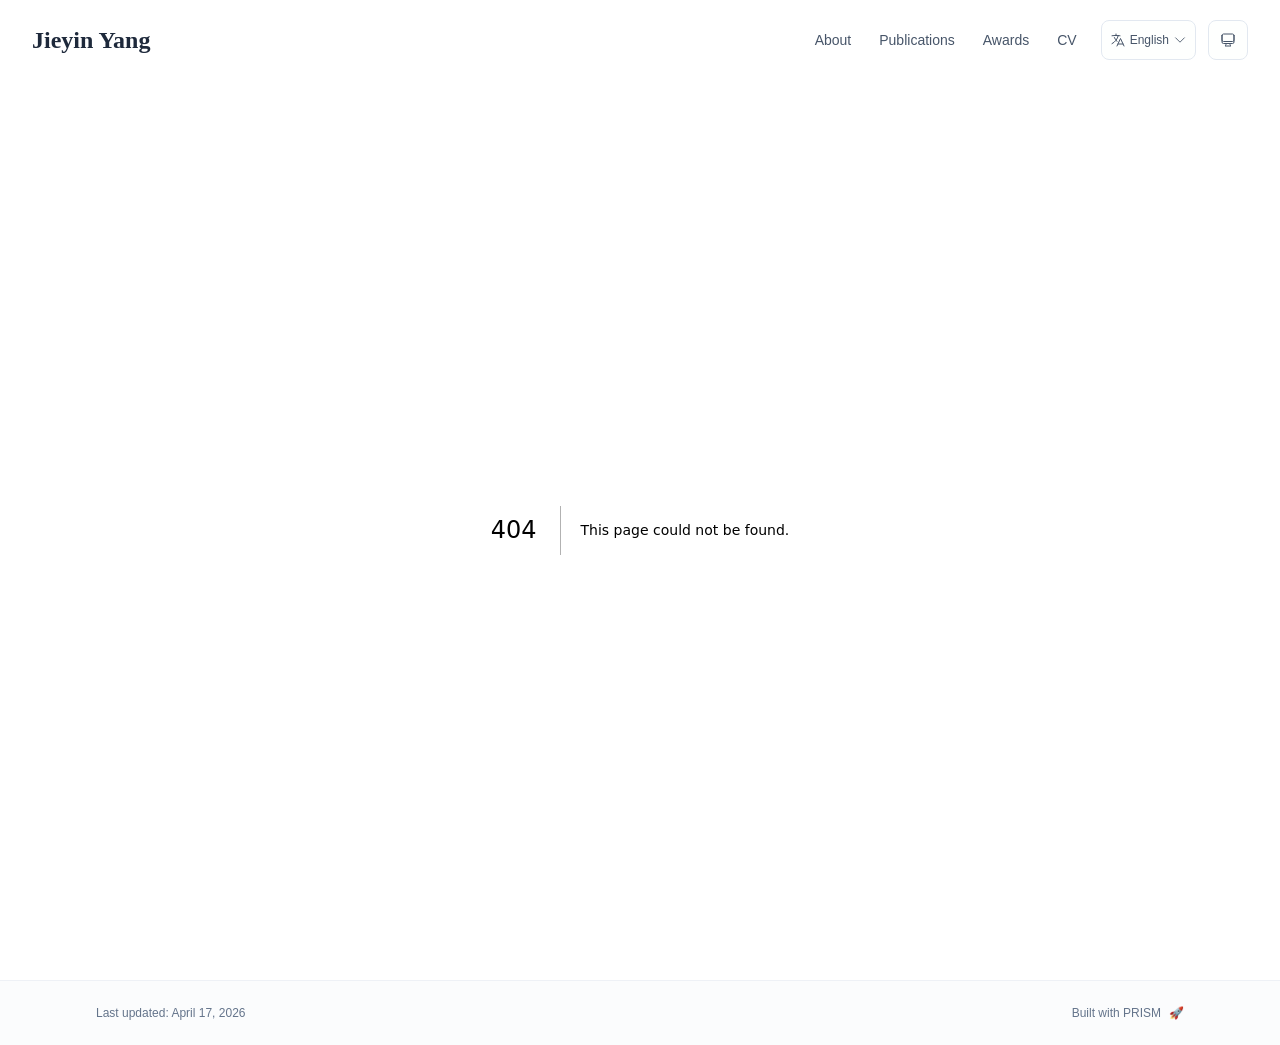
==== 404/index.html @ 5c81479e "." ====
<!DOCTYPE html><html lang="en" class="scroll-smooth"><head><meta charSet="utf-8"/><meta name="viewport" content="width=device-width, initial-scale=1"/><link rel="stylesheet" href="/_next/static/css/a105463da531fa47.css" data-precedence="next"/><link rel="preload" as="script" fetchPriority="low" href="/_next/static/chunks/webpack-af78f5c2c11af041.js"/><script src="/_next/static/chunks/4bd1b696-70b6d399998de86a.js" async=""></script><script src="/_next/static/chunks/684-5aaa8290a129f299.js" async=""></script><script src="/_next/static/chunks/main-app-98433ea783507eb0.js" async=""></script><script src="/_next/static/chunks/461-a9a5d7b05a71d978.js" async=""></script><script src="/_next/static/chunks/874-6cc630662f3664af.js" async=""></script><script src="/_next/static/chunks/291-e39730cc9327e39b.js" async=""></script><script src="/_next/static/chunks/app/layout-aa29f92644f86e2a.js" async=""></script><meta name="robots" content="noindex"/><title>404: This page could not be found.</title><link rel="icon" href="/favicon.svg" type="image/svg+xml"/><link rel="dns-prefetch" href="https://jialeliu.com"/><link rel="preconnect" href="https://jialeliu.com" crossorigin=""/><link rel="preload" as="font" type="font/woff2" href="https://jialeliu.com/fonts/georgiab.woff2" crossorigin=""/><script>
              try {
                const theme = localStorage.getItem('theme-storage');
                const parsed = theme ? JSON.parse(theme) : null;
                const setting = parsed?.state?.theme || 'system';
                const prefersDark = typeof window !== 'undefined' && window.matchMedia && window.matchMedia('(prefers-color-scheme: dark)').matches;
                const effective = setting === 'dark' ? 'dark' : (setting === 'light' ? 'light' : (prefersDark ? 'dark' : 'light'));
                var root = document.documentElement;
                root.classList.add(effective);
                root.setAttribute('data-theme', effective);
              } catch (e) {
                var root = document.documentElement;
                root.classList.add('light');
                root.setAttribute('data-theme', 'light');
              }
            </script><script>
    try {
      const cfg = {"enabled":true,"locales":["zh","en"],"defaultLocale":"en","mode":"auto","fixedLocale":"en","persist":true,"switcher":true,"labels":{"zh":"中文","en":"English"}};
      const storageKey = 'locale-storage';
      const normalize = (value) => typeof value === 'string' ? value.trim().replace('_', '-').toLowerCase() : '';
      const matchLocale = (candidate) => {
        const normalized = normalize(candidate);
        if (!normalized) return null;
        if (cfg.locales.includes(normalized)) return normalized;
        const language = normalized.split('-')[0];
        if (cfg.locales.includes(language)) return language;
        return null;
      };

      let resolved = null;

      if (cfg.persist) {
        resolved = matchLocale(localStorage.getItem(storageKey));
      }

      if (!resolved) {
        if (cfg.mode === 'fixed') {
          resolved = cfg.fixedLocale;
        } else {
          resolved = matchLocale(navigator.language);
        }
      }

      if (!resolved) {
        resolved = cfg.defaultLocale;
      }

      const root = document.documentElement;
      root.lang = resolved;
      root.setAttribute('data-locale', resolved);

      if (cfg.persist) {
        localStorage.setItem(storageKey, resolved);
      }
    } catch (e) {
      const root = document.documentElement;
      root.lang = 'en';
      root.setAttribute('data-locale', 'en');
    }
  </script><title>Jieyin Yang</title><meta name="description" content="PhD student at Academy of Mathematics and Systems Science (AMSS), University of Chinese Academy of Sciences (UCAS)"/><meta name="author" content="Jieyin Yang"/><meta name="keywords" content="Jieyin Yang,PhD,Research,Academy of Mathematics and Systems Science (AMSS), University of Chinese Academy of Sciences (UCAS)"/><meta name="creator" content="Jieyin Yang"/><meta name="publisher" content="Jieyin Yang"/><meta property="og:title" content="Jieyin Yang"/><meta property="og:description" content="PhD student at Academy of Mathematics and Systems Science (AMSS), University of Chinese Academy of Sciences (UCAS)"/><meta property="og:site_name" content="Jieyin Yang&#x27;s Academic Website"/><meta property="og:locale" content="en_US"/><meta property="og:type" content="website"/><meta name="twitter:card" content="summary"/><meta name="twitter:title" content="Jieyin Yang"/><meta name="twitter:description" content="PhD student at Academy of Mathematics and Systems Science (AMSS), University of Chinese Academy of Sciences (UCAS)"/><link rel="icon" href="/favicon.svg"/><script>document.querySelectorAll('body link[rel="icon"], body link[rel="apple-touch-icon"]').forEach(el => document.head.appendChild(el))</script><script src="/_next/static/chunks/polyfills-42372ed130431b0a.js" noModule=""></script></head><body class="font-sans antialiased"><div style="visibility:hidden"><nav class="fixed top-0 left-0 right-0 z-50" data-headlessui-state=""><div class="transition-all duration-300 ease-out bg-transparent" style="transform:translateY(-100px)"><div class="max-w-7xl mx-auto px-4 sm:px-6 lg:px-8"><div class="flex justify-between items-center h-16 lg:h-20"><div class="flex-shrink-0" tabindex="0"><a class="text-xl lg:text-2xl font-serif font-semibold text-primary hover:text-accent transition-colors duration-200" href="/">Jieyin Yang</a></div><div class="hidden lg:block"><div class="ml-10 flex items-center space-x-3"><div class="relative flex items-baseline space-x-1"><a data-nav-href="/" class="relative px-3 py-2 text-sm font-medium rounded-lg transition-colors duration-150 text-neutral-600" href="/">About</a><a data-nav-href="/publications" class="relative px-3 py-2 text-sm font-medium rounded-lg transition-colors duration-150 text-neutral-600" href="/publications/">Publications</a><a data-nav-href="/awards" class="relative px-3 py-2 text-sm font-medium rounded-lg transition-colors duration-150 text-neutral-600" href="/awards/">Awards</a><a data-nav-href="/cv" class="relative px-3 py-2 text-sm font-medium rounded-lg transition-colors duration-150 text-neutral-600" href="/cv/">CV</a></div><div class="flex items-center justify-center w-14 h-10 rounded-lg border border-neutral-200 dark:border-[rgba(148,163,184,0.24)] bg-background dark:bg-neutral-800"><div class="w-6 h-4 rounded bg-neutral-300 animate-pulse"></div></div><div class="flex items-center justify-center w-10 h-10 rounded-lg border border-neutral-200 dark:border-[rgba(148,163,184,0.24)] bg-background dark:bg-neutral-800"><div class="w-4 h-4 rounded-full bg-neutral-300 animate-pulse"></div></div></div></div><div class="lg:hidden flex items-center space-x-2"><div class="flex items-center justify-center w-14 h-10 rounded-lg border border-neutral-200 dark:border-[rgba(148,163,184,0.24)] bg-background dark:bg-neutral-800"><div class="w-6 h-4 rounded bg-neutral-300 animate-pulse"></div></div><div class="flex items-center justify-center w-10 h-10 rounded-lg border border-neutral-200 dark:border-[rgba(148,163,184,0.24)] bg-background dark:bg-neutral-800"><div class="w-4 h-4 rounded-full bg-neutral-300 animate-pulse"></div></div><button class="inline-flex items-center justify-center p-2 rounded-md text-neutral-600 hover:text-primary hover:bg-neutral-100 dark:hover:bg-neutral-800 focus:outline-none focus:ring-2 focus:ring-inset focus:ring-accent transition-colors duration-200" id="headlessui-disclosure-button-«R7pdb»" type="button" aria-expanded="false" data-headlessui-state=""><span class="sr-only">Open main menu</span><div><svg xmlns="http://www.w3.org/2000/svg" fill="none" viewBox="0 0 24 24" stroke-width="1.5" stroke="currentColor" aria-hidden="true" data-slot="icon" class="block h-6 w-6"><path stroke-linecap="round" stroke-linejoin="round" d="M3.75 6.75h16.5M3.75 12h16.5m-16.5 5.25h16.5"></path></svg></div></button></div></div></div></div></nav><main class="min-h-screen pt-16 lg:pt-20"><div style="font-family:system-ui,&quot;Segoe UI&quot;,Roboto,Helvetica,Arial,sans-serif,&quot;Apple Color Emoji&quot;,&quot;Segoe UI Emoji&quot;;height:100vh;text-align:center;display:flex;flex-direction:column;align-items:center;justify-content:center"><div><style>body{color:#000;background:#fff;margin:0}.next-error-h1{border-right:1px solid rgba(0,0,0,.3)}@media (prefers-color-scheme:dark){body{color:#fff;background:#000}.next-error-h1{border-right:1px solid rgba(255,255,255,.3)}}</style><h1 class="next-error-h1" style="display:inline-block;margin:0 20px 0 0;padding:0 23px 0 0;font-size:24px;font-weight:500;vertical-align:top;line-height:49px">404</h1><div style="display:inline-block"><h2 style="font-size:14px;font-weight:400;line-height:49px;margin:0">This page could not be found.</h2></div></div></div><!--$--><!--/$--><!--$--><!--/$--></main><footer class="border-t border-neutral-200/50 bg-neutral-50/50 dark:bg-neutral-900/50 dark:border-neutral-700/50"><div class="max-w-6xl mx-auto px-4 sm:px-6 lg:px-8 py-6"><div class="flex flex-col sm:flex-row justify-between items-center gap-2"><p class="text-xs text-neutral-500">Last updated<!-- -->: <!-- -->April 17, 2026</p><p class="text-xs text-neutral-500 flex items-center"><a href="https://github.com/xyjoey/PRISM" target="_blank" rel="noopener noreferrer">Built with PRISM</a><span class="ml-2">🚀</span></p></div></div></footer></div><script src="/_next/static/chunks/webpack-af78f5c2c11af041.js" async=""></script><script>(self.__next_f=self.__next_f||[]).push([0])</script><script>self.__next_f.push([1,"1:\"$Sreact.fragment\"\n3:I[3719,[\"461\",\"static/chunks/461-a9a5d7b05a71d978.js\",\"874\",\"static/chunks/874-6cc630662f3664af.js\",\"291\",\"static/chunks/291-e39730cc9327e39b.js\",\"177\",\"static/chunks/app/layout-aa29f92644f86e2a.js\"],\"ThemeProvider\"]\n4:I[310,[\"461\",\"static/chunks/461-a9a5d7b05a71d978.js\",\"874\",\"static/chunks/874-6cc630662f3664af.js\",\"291\",\"static/chunks/291-e39730cc9327e39b.js\",\"177\",\"static/chunks/app/layout-aa29f92644f86e2a.js\"],\"LocaleProvider\"]\n5:I[4574,[\"461\",\"static/chunks/461-a9a5d7b05a71d978.js\",\"874\",\"static/chunks/874-6cc630662f3664af.js\",\"291\",\"static/chunks/291-e39730cc9327e39b.js\",\"177\",\"static/chunks/app/layout-aa29f92644f86e2a.js\"],\"default\"]\n6:I[7555,[],\"\"]\n7:I[1295,[],\"\"]\n8:I[2548,[\"461\",\"static/chunks/461-a9a5d7b05a71d978.js\",\"874\",\"static/chunks/874-6cc630662f3664af.js\",\"291\",\"static/chunks/291-e39730cc9327e39b.js\",\"177\",\"static/chunks/app/layout-aa29f92644f86e2a.js\"],\"default\"]\n9:I[9665,[],\"MetadataBoundary\"]\nb:I[9665,[],\"OutletBoundary\"]\ne:I[4911,[],\"AsyncMetadataOutlet\"]\n10:I[9665,[],\"ViewportBoundary\"]\n12:I[6614,[],\"\"]\n:HL[\"/_next/static/css/a105463da531fa47.css\",\"style\"]\n2:T590,\n    try {\n      const cfg = {\"enabled\":true,\"locales\":[\"zh\",\"en\"],\"defaultLocale\":\"en\",\"mode\":\"auto\",\"fixedLocale\":\"en\",\"persist\":true,\"switcher\":true,\"labels\":{\"zh\":\"中文\",\"en\":\"English\"}};\n      const storageKey = 'locale-storage';\n      const normalize = (value) =\u003e typeof value === 'string' ? value.trim().replace('_', '-').toLowerCase() : '';\n      const matchLocale = (candidate) =\u003e {\n        const normalized = normalize(candidate);\n        if (!normalized) return null;\n        if (cfg.locales.includes(normalized)) return normalized;\n        const language = normalized.split('-')[0];\n        if (cfg.locales.includes(language)) return language;\n        return null;\n      };\n\n      let resolved = null;\n\n      if (cfg.persist) {\n        resolved = matchLocale(localStorage.getItem(storageKey));\n      }\n\n      if (!resolved) {\n        if (cfg.mode === 'fixed') {\n          resolved = cfg.fixedLocale;\n        }"])</script><script>self.__next_f.push([1," else {\n          resolved = matchLocale(navigator.language);\n        }\n      }\n\n      if (!resolved) {\n        resolved = cfg.defaultLocale;\n      }\n\n      const root = document.documentElement;\n      root.lang = resolved;\n      root.setAttribute('data-locale', resolved);\n\n      if (cfg.persist) {\n        localStorage.setItem(storageKey, resolved);\n      }\n    } catch (e) {\n      const root = document.documentElement;\n      root.lang = 'en';\n      root.setAttribute('data-locale', 'en');\n    }\n  "])</script><script>self.__next_f.push([1,"0:{\"P\":null,\"b\":\"R4NTTKuLAwRxodMiKyCyL\",\"p\":\"\",\"c\":[\"\",\"_not-found\",\"\"],\"i\":false,\"f\":[[[\"\",{\"children\":[\"/_not-found\",{\"children\":[\"__PAGE__\",{}]}]},\"$undefined\",\"$undefined\",true],[\"\",[\"$\",\"$1\",\"c\",{\"children\":[[[\"$\",\"link\",\"0\",{\"rel\":\"stylesheet\",\"href\":\"/_next/static/css/a105463da531fa47.css\",\"precedence\":\"next\",\"crossOrigin\":\"$undefined\",\"nonce\":\"$undefined\"}]],[\"$\",\"html\",null,{\"lang\":\"en\",\"className\":\"scroll-smooth\",\"suppressHydrationWarning\":true,\"children\":[[\"$\",\"head\",null,{\"children\":[[\"$\",\"link\",null,{\"rel\":\"icon\",\"href\":\"/favicon.svg\",\"type\":\"image/svg+xml\"}],[\"$\",\"link\",null,{\"rel\":\"dns-prefetch\",\"href\":\"https://jialeliu.com\"}],[\"$\",\"link\",null,{\"rel\":\"preconnect\",\"href\":\"https://jialeliu.com\",\"crossOrigin\":\"\"}],[\"$\",\"link\",null,{\"rel\":\"preload\",\"as\":\"font\",\"type\":\"font/woff2\",\"href\":\"https://jialeliu.com/fonts/georgiab.woff2\",\"crossOrigin\":\"\"}],[\"$\",\"script\",null,{\"dangerouslySetInnerHTML\":{\"__html\":\"\\n              try {\\n                const theme = localStorage.getItem('theme-storage');\\n                const parsed = theme ? JSON.parse(theme) : null;\\n                const setting = parsed?.state?.theme || 'system';\\n                const prefersDark = typeof window !== 'undefined' \u0026\u0026 window.matchMedia \u0026\u0026 window.matchMedia('(prefers-color-scheme: dark)').matches;\\n                const effective = setting === 'dark' ? 'dark' : (setting === 'light' ? 'light' : (prefersDark ? 'dark' : 'light'));\\n                var root = document.documentElement;\\n                root.classList.add(effective);\\n                root.setAttribute('data-theme', effective);\\n              } catch (e) {\\n                var root = document.documentElement;\\n                root.classList.add('light');\\n                root.setAttribute('data-theme', 'light');\\n              }\\n            \"}}],[\"$\",\"script\",null,{\"dangerouslySetInnerHTML\":{\"__html\":\"$2\"}}]]}],[\"$\",\"body\",null,{\"className\":\"font-sans antialiased\",\"children\":[\"$\",\"$L3\",null,{\"children\":[\"$\",\"$L4\",null,{\"config\":{\"enabled\":true,\"locales\":[\"zh\",\"en\"],\"defaultLocale\":\"en\",\"mode\":\"auto\",\"fixedLocale\":\"en\",\"persist\":true,\"switcher\":true,\"labels\":{\"zh\":\"中文\",\"en\":\"English\"}},\"children\":[[\"$\",\"$L5\",null,{\"items\":[{\"title\":\"About\",\"type\":\"page\",\"target\":\"about\",\"href\":\"/\"},{\"title\":\"Publications\",\"type\":\"page\",\"target\":\"publications\",\"href\":\"/publications\"},{\"title\":\"Awards\",\"type\":\"page\",\"target\":\"awards\",\"href\":\"/awards\"},{\"title\":\"CV\",\"type\":\"page\",\"target\":\"cv\",\"href\":\"/cv\"}],\"siteTitle\":\"Jieyin Yang\",\"enableOnePageMode\":false,\"i18n\":\"$0:f:0:1:1:props:children:1:props:children:1:props:children:props:children:props:config\",\"itemsByLocale\":{\"zh\":[{\"title\":\"关于我\",\"type\":\"page\",\"target\":\"about\",\"href\":\"/\"},{\"title\":\"论文\",\"type\":\"page\",\"target\":\"publications\",\"href\":\"/publications\"},{\"title\":\"奖项\",\"type\":\"page\",\"target\":\"awards\",\"href\":\"/awards\"},{\"title\":\"简历\",\"type\":\"page\",\"target\":\"cv\",\"href\":\"/cv\"}],\"en\":[{\"title\":\"About\",\"type\":\"page\",\"target\":\"about\",\"href\":\"/\"},{\"title\":\"Publications\",\"type\":\"page\",\"target\":\"publications\",\"href\":\"/publications\"},{\"title\":\"Awards\",\"type\":\"page\",\"target\":\"awards\",\"href\":\"/awards\"},{\"title\":\"CV\",\"type\":\"page\",\"target\":\"cv\",\"href\":\"/cv\"}]},\"siteTitleByLocale\":{\"zh\":\"杨婕吟\",\"en\":\"Jieyin Yang\"}}],[\"$\",\"main\",null,{\"className\":\"min-h-screen pt-16 lg:pt-20\",\"children\":[\"$\",\"$L6\",null,{\"parallelRouterKey\":\"children\",\"error\":\"$undefined\",\"errorStyles\":\"$undefined\",\"errorScripts\":\"$undefined\",\"template\":[\"$\",\"$L7\",null,{}],\"templateStyles\":\"$undefined\",\"templateScripts\":\"$undefined\",\"notFound\":[[[\"$\",\"title\",null,{\"children\":\"404: This page could not be found.\"}],[\"$\",\"div\",null,{\"style\":{\"fontFamily\":\"system-ui,\\\"Segoe UI\\\",Roboto,Helvetica,Arial,sans-serif,\\\"Apple Color Emoji\\\",\\\"Segoe UI Emoji\\\"\",\"height\":\"100vh\",\"textAlign\":\"center\",\"display\":\"flex\",\"flexDirection\":\"column\",\"alignItems\":\"center\",\"justifyContent\":\"center\"},\"children\":[\"$\",\"div\",null,{\"children\":[[\"$\",\"style\",null,{\"dangerouslySetInnerHTML\":{\"__html\":\"body{color:#000;background:#fff;margin:0}.next-error-h1{border-right:1px solid rgba(0,0,0,.3)}@media (prefers-color-scheme:dark){body{color:#fff;background:#000}.next-error-h1{border-right:1px solid rgba(255,255,255,.3)}}\"}}],[\"$\",\"h1\",null,{\"className\":\"next-error-h1\",\"style\":{\"display\":\"inline-block\",\"margin\":\"0 20px 0 0\",\"padding\":\"0 23px 0 0\",\"fontSize\":24,\"fontWeight\":500,\"verticalAlign\":\"top\",\"lineHeight\":\"49px\"},\"children\":404}],[\"$\",\"div\",null,{\"style\":{\"display\":\"inline-block\"},\"children\":[\"$\",\"h2\",null,{\"style\":{\"fontSize\":14,\"fontWeight\":400,\"lineHeight\":\"49px\",\"margin\":0},\"children\":\"This page could not be found.\"}]}]]}]}]],[]],\"forbidden\":\"$undefined\",\"unauthorized\":\"$undefined\"}]}],[\"$\",\"$L8\",null,{\"lastUpdated\":\"April 17, 2026\",\"lastUpdatedByLocale\":{\"zh\":\"2026年04月17日\",\"en\":\"April 17, 2026\"},\"defaultLocale\":\"en\"}]]}]}]}]]}]]}],{\"children\":[\"/_not-found\",[\"$\",\"$1\",\"c\",{\"children\":[null,[\"$\",\"$L6\",null,{\"parallelRouterKey\":\"children\",\"error\":\"$undefined\",\"errorStyles\":\"$undefined\",\"errorScripts\":\"$undefined\",\"template\":[\"$\",\"$L7\",null,{}],\"templateStyles\":\"$undefined\",\"templateScripts\":\"$undefined\",\"notFound\":\"$undefined\",\"forbidden\":\"$undefined\",\"unauthorized\":\"$undefined\"}]]}],{\"children\":[\"__PAGE__\",[\"$\",\"$1\",\"c\",{\"children\":[[[\"$\",\"title\",null,{\"children\":\"404: This page could not be found.\"}],[\"$\",\"div\",null,{\"style\":\"$0:f:0:1:1:props:children:1:props:children:1:props:children:props:children:props:children:1:props:children:props:notFound:0:1:props:style\",\"children\":[\"$\",\"div\",null,{\"children\":[[\"$\",\"style\",null,{\"dangerouslySetInnerHTML\":{\"__html\":\"body{color:#000;background:#fff;margin:0}.next-error-h1{border-right:1px solid rgba(0,0,0,.3)}@media (prefers-color-scheme:dark){body{color:#fff;background:#000}.next-error-h1{border-right:1px solid rgba(255,255,255,.3)}}\"}}],[\"$\",\"h1\",null,{\"className\":\"next-error-h1\",\"style\":\"$0:f:0:1:1:props:children:1:props:children:1:props:children:props:children:props:children:1:props:children:props:notFound:0:1:props:children:props:children:1:props:style\",\"children\":404}],[\"$\",\"div\",null,{\"style\":\"$0:f:0:1:1:props:children:1:props:children:1:props:children:props:children:props:children:1:props:children:props:notFound:0:1:props:children:props:children:2:props:style\",\"children\":[\"$\",\"h2\",null,{\"style\":\"$0:f:0:1:1:props:children:1:props:children:1:props:children:props:children:props:children:1:props:children:props:notFound:0:1:props:children:props:children:2:props:children:props:style\",\"children\":\"This page could not be found.\"}]}]]}]}]],[\"$\",\"$L9\",null,{\"children\":\"$La\"}],null,[\"$\",\"$Lb\",null,{\"children\":[\"$Lc\",\"$Ld\",[\"$\",\"$Le\",null,{\"promise\":\"$@f\"}]]}]]}],{},null,false]},null,false]},null,false],[\"$\",\"$1\",\"h\",{\"children\":[[\"$\",\"meta\",null,{\"name\":\"robots\",\"content\":\"noindex\"}],[\"$\",\"$1\",\"jTEiZ56dPDsxqpriSo9Nc\",{\"children\":[[\"$\",\"$L10\",null,{\"children\":\"$L11\"}],null]}],null]}],false]],\"m\":\"$undefined\",\"G\":[\"$12\",\"$undefined\"],\"s\":false,\"S\":true}\n"])</script><script>self.__next_f.push([1,"13:\"$Sreact.suspense\"\n14:I[4911,[],\"AsyncMetadata\"]\na:[\"$\",\"$13\",null,{\"fallback\":null,\"children\":[\"$\",\"$L14\",null,{\"promise\":\"$@15\"}]}]\n"])</script><script>self.__next_f.push([1,"d:null\n"])</script><script>self.__next_f.push([1,"11:[[\"$\",\"meta\",\"0\",{\"charSet\":\"utf-8\"}],[\"$\",\"meta\",\"1\",{\"name\":\"viewport\",\"content\":\"width=device-width, initial-scale=1\"}]]\nc:null\n"])</script><script>self.__next_f.push([1,"15:{\"metadata\":[[\"$\",\"title\",\"0\",{\"children\":\"Jieyin Yang\"}],[\"$\",\"meta\",\"1\",{\"name\":\"description\",\"content\":\"PhD student at Academy of Mathematics and Systems Science (AMSS), University of Chinese Academy of Sciences (UCAS)\"}],[\"$\",\"meta\",\"2\",{\"name\":\"author\",\"content\":\"Jieyin Yang\"}],[\"$\",\"meta\",\"3\",{\"name\":\"keywords\",\"content\":\"Jieyin Yang,PhD,Research,Academy of Mathematics and Systems Science (AMSS), University of Chinese Academy of Sciences (UCAS)\"}],[\"$\",\"meta\",\"4\",{\"name\":\"creator\",\"content\":\"Jieyin Yang\"}],[\"$\",\"meta\",\"5\",{\"name\":\"publisher\",\"content\":\"Jieyin Yang\"}],[\"$\",\"meta\",\"6\",{\"property\":\"og:title\",\"content\":\"Jieyin Yang\"}],[\"$\",\"meta\",\"7\",{\"property\":\"og:description\",\"content\":\"PhD student at Academy of Mathematics and Systems Science (AMSS), University of Chinese Academy of Sciences (UCAS)\"}],[\"$\",\"meta\",\"8\",{\"property\":\"og:site_name\",\"content\":\"Jieyin Yang's Academic Website\"}],[\"$\",\"meta\",\"9\",{\"property\":\"og:locale\",\"content\":\"en_US\"}],[\"$\",\"meta\",\"10\",{\"property\":\"og:type\",\"content\":\"website\"}],[\"$\",\"meta\",\"11\",{\"name\":\"twitter:card\",\"content\":\"summary\"}],[\"$\",\"meta\",\"12\",{\"name\":\"twitter:title\",\"content\":\"Jieyin Yang\"}],[\"$\",\"meta\",\"13\",{\"name\":\"twitter:description\",\"content\":\"PhD student at Academy of Mathematics and Systems Science (AMSS), University of Chinese Academy of Sciences (UCAS)\"}],[\"$\",\"link\",\"14\",{\"rel\":\"icon\",\"href\":\"/favicon.svg\"}]],\"error\":null,\"digest\":\"$undefined\"}\nf:{\"metadata\":\"$15:metadata\",\"error\":null,\"digest\":\"$undefined\"}\n"])</script></body></html>
---- _next/static/css/a105463da531fa47.css ----
/*! tailwindcss v4.1.10 | MIT License | https://tailwindcss.com */@layer properties{@supports (((-webkit-hyphens:none)) and (not (margin-trim:inline))) or ((-moz-orient:inline) and (not (color:rgb(from red r g b)))){*,::backdrop,:after,:before{--tw-translate-x:0;--tw-translate-y:0;--tw-translate-z:0;--tw-rotate-x:initial;--tw-rotate-y:initial;--tw-rotate-z:initial;--tw-skew-x:initial;--tw-skew-y:initial;--tw-space-y-reverse:0;--tw-space-x-reverse:0;--tw-border-style:solid;--tw-leading:initial;--tw-font-weight:initial;--tw-shadow:0 0 #0000;--tw-shadow-color:initial;--tw-shadow-alpha:100%;--tw-inset-shadow:0 0 #0000;--tw-inset-shadow-color:initial;--tw-inset-shadow-alpha:100%;--tw-ring-color:initial;--tw-ring-shadow:0 0 #0000;--tw-inset-ring-color:initial;--tw-inset-ring-shadow:0 0 #0000;--tw-ring-inset:initial;--tw-ring-offset-width:0px;--tw-ring-offset-color:#fff;--tw-ring-offset-shadow:0 0 #0000;--tw-blur:initial;--tw-brightness:initial;--tw-contrast:initial;--tw-grayscale:initial;--tw-hue-rotate:initial;--tw-invert:initial;--tw-opacity:initial;--tw-saturate:initial;--tw-sepia:initial;--tw-drop-shadow:initial;--tw-drop-shadow-color:initial;--tw-drop-shadow-alpha:100%;--tw-drop-shadow-size:initial;--tw-backdrop-blur:initial;--tw-backdrop-brightness:initial;--tw-backdrop-contrast:initial;--tw-backdrop-grayscale:initial;--tw-backdrop-hue-rotate:initial;--tw-backdrop-invert:initial;--tw-backdrop-opacity:initial;--tw-backdrop-saturate:initial;--tw-backdrop-sepia:initial;--tw-duration:initial;--tw-ease:initial;--tw-scale-x:1;--tw-scale-y:1;--tw-scale-z:1}}}@layer theme{:host,:root{--font-sans:"Inter",-apple-system,BlinkMacSystemFont,"Segoe UI",Roboto,sans-serif;--color-red-50:oklch(97.1% .013 17.38);--color-red-400:oklch(70.4% .191 22.216);--color-red-600:oklch(57.7% .245 27.325);--color-red-900:oklch(39.6% .141 25.723);--color-white:#fff;--spacing:.25rem;--container-2xl:42rem;--container-3xl:48rem;--container-4xl:56rem;--container-6xl:72rem;--container-7xl:80rem;--text-xs:.75rem;--text-xs--line-height:calc(1/.75);--text-sm:.875rem;--text-sm--line-height:calc(1.25/.875);--text-base:1rem;--text-base--line-height:calc(1.5/1);--text-lg:1.125rem;--text-lg--line-height:calc(1.75/1.125);--text-xl:1.25rem;--text-xl--line-height:calc(1.75/1.25);--text-2xl:1.5rem;--text-2xl--line-height:calc(2/1.5);--text-3xl:1.875rem;--text-3xl--line-height:calc(2.25/1.875);--text-4xl:2.25rem;--text-4xl--line-height:calc(2.5/2.25);--font-weight-medium:500;--font-weight-semibold:600;--font-weight-bold:700;--leading-tight:1.25;--leading-relaxed:1.625;--radius-md:.375rem;--radius-lg:.5rem;--radius-xl:.75rem;--radius-2xl:1rem;--ease-out:cubic-bezier(0,0,.2,1);--animate-pulse:pulse 2s cubic-bezier(.4,0,.6,1)infinite;--blur-xl:24px;--default-transition-duration:.15s;--default-transition-timing-function:cubic-bezier(.4,0,.2,1);--default-font-family:"Inter",-apple-system,BlinkMacSystemFont,"Segoe UI",Roboto,sans-serif;--default-mono-font-family:"SF Mono",Monaco,"Cascadia Code","Roboto Mono",Consolas,"Courier New",monospace;--line-height-normal:1.5;--shadow-glass:0 8px 32px 0 #1f26875e}}@layer base{*,::backdrop,:after,:before{box-sizing:border-box;border:0 solid;margin:0;padding:0}::file-selector-button{box-sizing:border-box;border:0 solid;margin:0;padding:0}:host,html{-webkit-text-size-adjust:100%;tab-size:4;line-height:1.5;font-family:var(--default-font-family,ui-sans-serif,system-ui,sans-serif,"Apple Color Emoji","Segoe UI Emoji","Segoe UI Symbol","Noto Color Emoji");font-feature-settings:var(--default-font-feature-settings,normal);font-variation-settings:var(--default-font-variation-settings,normal);-webkit-tap-highlight-color:transparent}hr{height:0;color:inherit;border-top-width:1px}abbr:where([title]){-webkit-text-decoration:underline dotted;text-decoration:underline dotted}h1,h2,h3,h4,h5,h6{font-size:inherit;font-weight:inherit}a{color:inherit;-webkit-text-decoration:inherit;text-decoration:inherit}b,strong{font-weight:bolder}code,kbd,pre,samp{font-family:var(--default-mono-font-family,ui-monospace,SFMono-Regular,Menlo,Monaco,Consolas,"Liberation Mono","Courier New",monospace);font-feature-settings:var(--default-mono-font-feature-settings,normal);font-variation-settings:var(--default-mono-font-variation-settings,normal);font-size:1em}small{font-size:80%}sub,sup{vertical-align:baseline;font-size:75%;line-height:0;position:relative}sub{bottom:-.25em}sup{top:-.5em}table{text-indent:0;border-color:inherit;border-collapse:collapse}:-moz-focusring{outline:auto}progress{vertical-align:baseline}summary{display:list-item}menu,ol,ul{list-style:none}audio,canvas,embed,iframe,img,object,svg,video{vertical-align:middle;display:block}img,video{max-width:100%;height:auto}button,input,optgroup,select,textarea{font:inherit;font-feature-settings:inherit;font-variation-settings:inherit;letter-spacing:inherit;color:inherit;opacity:1;background-color:#0000;border-radius:0}::file-selector-button{font:inherit;font-feature-settings:inherit;font-variation-settings:inherit;letter-spacing:inherit;color:inherit;opacity:1;background-color:#0000;border-radius:0}:where(select:is([multiple],[size])) optgroup{font-weight:bolder}:where(select:is([multiple],[size])) optgroup option{padding-inline-start:20px}::file-selector-button{margin-inline-end:4px}::placeholder{opacity:1}@supports (not ((-webkit-appearance:-apple-pay-button))) or (contain-intrinsic-size:1px){::placeholder{color:currentColor}@supports (color:color-mix(in lab,red,red)){::placeholder{color:color-mix(in oklab,currentcolor 50%,transparent)}}}textarea{resize:vertical}::-webkit-search-decoration{-webkit-appearance:none}::-webkit-date-and-time-value{min-height:1lh;text-align:inherit}::-webkit-datetime-edit{display:inline-flex}::-webkit-datetime-edit-fields-wrapper{padding:0}::-webkit-datetime-edit,::-webkit-datetime-edit-year-field{padding-block:0}::-webkit-datetime-edit-day-field,::-webkit-datetime-edit-month-field{padding-block:0}::-webkit-datetime-edit-hour-field,::-webkit-datetime-edit-minute-field{padding-block:0}::-webkit-datetime-edit-millisecond-field,::-webkit-datetime-edit-second-field{padding-block:0}::-webkit-datetime-edit-meridiem-field{padding-block:0}:-moz-ui-invalid{box-shadow:none}button,input:where([type=button],[type=reset],[type=submit]){appearance:button}::file-selector-button{appearance:button}::-webkit-inner-spin-button,::-webkit-outer-spin-button{height:auto}[hidden]:where(:not([hidden=until-found])){display:none!important}}@layer components;@layer utilities{.pointer-events-none{pointer-events:none}.sr-only{clip:rect(0,0,0,0);white-space:nowrap;border-width:0;width:1px;height:1px;margin:-1px;padding:0;overflow:hidden}.absolute,.sr-only{position:absolute}.fixed{position:fixed}.relative{position:relative}.static{position:static}.sticky{position:sticky}.inset-0{inset:calc(var(--spacing)*0)}.top-0{top:calc(var(--spacing)*0)}.top-1\/2{top:50%}.top-2{top:calc(var(--spacing)*2)}.top-8{top:calc(var(--spacing)*8)}.top-full{top:100%}.right-0{right:calc(var(--spacing)*0)}.right-2{right:calc(var(--spacing)*2)}.left-0{left:calc(var(--spacing)*0)}.left-1\/2{left:50%}.left-3{left:calc(var(--spacing)*3)}.z-10{z-index:10}.z-20{z-index:20}.z-40{z-index:40}.z-50{z-index:50}.container{width:100%}@media (min-width:40rem){.container{max-width:40rem}}@media (min-width:48rem){.container{max-width:48rem}}@media (min-width:64rem){.container{max-width:64rem}}@media (min-width:80rem){.container{max-width:80rem}}@media (min-width:96rem){.container{max-width:96rem}}.mx-auto{margin-inline:auto}.my-4{margin-block:calc(var(--spacing)*4)}.mt-1{margin-top:calc(var(--spacing)*1)}.mt-2{margin-top:calc(var(--spacing)*2)}.mt-4{margin-top:calc(var(--spacing)*4)}.mt-6{margin-top:calc(var(--spacing)*6)}.mt-8{margin-top:calc(var(--spacing)*8)}.mt-auto{margin-top:auto}.mr-1{margin-right:calc(var(--spacing)*1)}.mr-1\.5{margin-right:calc(var(--spacing)*1.5)}.mr-2{margin-right:calc(var(--spacing)*2)}.mb-1{margin-bottom:calc(var(--spacing)*1)}.mb-2{margin-bottom:calc(var(--spacing)*2)}.mb-3{margin-bottom:calc(var(--spacing)*3)}.mb-4{margin-bottom:calc(var(--spacing)*4)}.mb-6{margin-bottom:calc(var(--spacing)*6)}.mb-8{margin-bottom:calc(var(--spacing)*8)}.ml-0{margin-left:calc(var(--spacing)*0)}.ml-2{margin-left:calc(var(--spacing)*2)}.ml-4{margin-left:calc(var(--spacing)*4)}.ml-10{margin-left:calc(var(--spacing)*10)}.line-clamp-2{-webkit-line-clamp:2}.line-clamp-2,.line-clamp-3{-webkit-box-orient:vertical;display:-webkit-box;overflow:hidden}.line-clamp-3{-webkit-line-clamp:3}.block{display:block}.contents{display:contents}.flex{display:flex}.grid{display:grid}.hidden{display:none}.inline-flex{display:inline-flex}.h-0{height:calc(var(--spacing)*0)}.h-2\.5{height:calc(var(--spacing)*2.5)}.h-3{height:calc(var(--spacing)*3)}.h-3\.5{height:calc(var(--spacing)*3.5)}.h-4{height:calc(var(--spacing)*4)}.h-5{height:calc(var(--spacing)*5)}.h-6{height:calc(var(--spacing)*6)}.h-10{height:calc(var(--spacing)*10)}.h-16{height:calc(var(--spacing)*16)}.h-64{height:calc(var(--spacing)*64)}.h-auto{height:auto}.h-full{height:100%}.min-h-screen{min-height:100vh}.w-0{width:calc(var(--spacing)*0)}.w-2\.5{width:calc(var(--spacing)*2.5)}.w-3{width:calc(var(--spacing)*3)}.w-3\.5{width:calc(var(--spacing)*3.5)}.w-4{width:calc(var(--spacing)*4)}.w-5{width:calc(var(--spacing)*5)}.w-6{width:calc(var(--spacing)*6)}.w-10{width:calc(var(--spacing)*10)}.w-14{width:calc(var(--spacing)*14)}.w-16{width:calc(var(--spacing)*16)}.w-32{width:calc(var(--spacing)*32)}.w-36{width:calc(var(--spacing)*36)}.w-64{width:calc(var(--spacing)*64)}.w-full{width:100%}.max-w-2xl{max-width:var(--container-2xl)}.max-w-3xl{max-width:var(--container-3xl)}.max-w-4xl{max-width:var(--container-4xl)}.max-w-6xl{max-width:var(--container-6xl)}.max-w-7xl{max-width:var(--container-7xl)}.max-w-\[calc\(100vw-2rem\)\]{max-width:calc(100vw - 2rem)}.min-w-0{min-width:calc(var(--spacing)*0)}.flex-shrink-0{flex-shrink:0}.flex-grow{flex-grow:1}.-translate-x-1\/2{--tw-translate-x:calc(calc(1/2*100%)*-1)}.-translate-x-1\/2,.-translate-y-1\/2{translate:var(--tw-translate-x)var(--tw-translate-y)}.-translate-y-1\/2{--tw-translate-y:calc(calc(1/2*100%)*-1)}.-translate-y-full{--tw-translate-y:-100%;translate:var(--tw-translate-x)var(--tw-translate-y)}.transform{transform:var(--tw-rotate-x,)var(--tw-rotate-y,)var(--tw-rotate-z,)var(--tw-skew-x,)var(--tw-skew-y,)}.animate-pulse{animation:var(--animate-pulse)}.cursor-pointer{cursor:pointer}.resize{resize:both}.scroll-mt-24{scroll-margin-top:calc(var(--spacing)*24)}.list-inside{list-style-position:inside}.list-decimal{list-style-type:decimal}.list-disc{list-style-type:disc}.grid-cols-1{grid-template-columns:repeat(1,minmax(0,1fr))}.flex-col{flex-direction:column}.flex-wrap{flex-wrap:wrap}.items-baseline{align-items:baseline}.items-center{align-items:center}.items-start{align-items:flex-start}.justify-between{justify-content:space-between}.justify-center{justify-content:center}.gap-1{gap:calc(var(--spacing)*1)}.gap-2{gap:calc(var(--spacing)*2)}.gap-3{gap:calc(var(--spacing)*3)}.gap-4{gap:calc(var(--spacing)*4)}.gap-6{gap:calc(var(--spacing)*6)}.gap-12{gap:calc(var(--spacing)*12)}:where(.space-y-1>:not(:last-child)){--tw-space-y-reverse:0;margin-block-start:calc(calc(var(--spacing)*1)*var(--tw-space-y-reverse));margin-block-end:calc(calc(var(--spacing)*1)*calc(1 - var(--tw-space-y-reverse)))}:where(.space-y-2>:not(:last-child)){--tw-space-y-reverse:0;margin-block-start:calc(calc(var(--spacing)*2)*var(--tw-space-y-reverse));margin-block-end:calc(calc(var(--spacing)*2)*calc(1 - var(--tw-space-y-reverse)))}:where(.space-y-3>:not(:last-child)){--tw-space-y-reverse:0;margin-block-start:calc(calc(var(--spacing)*3)*var(--tw-space-y-reverse));margin-block-end:calc(calc(var(--spacing)*3)*calc(1 - var(--tw-space-y-reverse)))}:where(.space-y-4>:not(:last-child)){--tw-space-y-reverse:0;margin-block-start:calc(calc(var(--spacing)*4)*var(--tw-space-y-reverse));margin-block-end:calc(calc(var(--spacing)*4)*calc(1 - var(--tw-space-y-reverse)))}:where(.space-y-6>:not(:last-child)){--tw-space-y-reverse:0;margin-block-start:calc(calc(var(--spacing)*6)*var(--tw-space-y-reverse));margin-block-end:calc(calc(var(--spacing)*6)*calc(1 - var(--tw-space-y-reverse)))}:where(.space-y-8>:not(:last-child)){--tw-space-y-reverse:0;margin-block-start:calc(calc(var(--spacing)*8)*var(--tw-space-y-reverse));margin-block-end:calc(calc(var(--spacing)*8)*calc(1 - var(--tw-space-y-reverse)))}:where(.space-x-0\.5>:not(:last-child)){--tw-space-x-reverse:0;margin-inline-start:calc(calc(var(--spacing)*.5)*var(--tw-space-x-reverse));margin-inline-end:calc(calc(var(--spacing)*.5)*calc(1 - var(--tw-space-x-reverse)))}:where(.space-x-1>:not(:last-child)){--tw-space-x-reverse:0;margin-inline-start:calc(calc(var(--spacing)*1)*var(--tw-space-x-reverse));margin-inline-end:calc(calc(var(--spacing)*1)*calc(1 - var(--tw-space-x-reverse)))}:where(.space-x-2>:not(:last-child)){--tw-space-x-reverse:0;margin-inline-start:calc(calc(var(--spacing)*2)*var(--tw-space-x-reverse));margin-inline-end:calc(calc(var(--spacing)*2)*calc(1 - var(--tw-space-x-reverse)))}:where(.space-x-3>:not(:last-child)){--tw-space-x-reverse:0;margin-inline-start:calc(calc(var(--spacing)*3)*var(--tw-space-x-reverse));margin-inline-end:calc(calc(var(--spacing)*3)*calc(1 - var(--tw-space-x-reverse)))}.overflow-hidden{overflow:hidden}.overflow-x-auto{overflow-x:auto}.scroll-smooth{scroll-behavior:smooth}.rounded{border-radius:.25rem}.rounded-2xl{border-radius:var(--radius-2xl)}.rounded-full{border-radius:3.40282e+38px}.rounded-lg{border-radius:var(--radius-lg)}.rounded-md{border-radius:var(--radius-md)}.rounded-xl{border-radius:var(--radius-xl)}.border{border-style:var(--tw-border-style);border-width:1px}.border-t{border-top-style:var(--tw-border-style);border-top-width:1px}.border-t-4{border-top-style:var(--tw-border-style);border-top-width:4px}.border-r-4{border-right-style:var(--tw-border-style);border-right-width:4px}.border-b{border-bottom-style:var(--tw-border-style);border-bottom-width:1px}.border-l-4{border-left-style:var(--tw-border-style);border-left-width:4px}.border-accent,.border-accent\/50{border-color:var(--accent)}@supports (color:color-mix(in lab,red,red)){.border-accent\/50{border-color:color-mix(in oklab,var(--accent)50%,transparent)}}.border-neutral-100{border-color:var(--neutral-100)}.border-neutral-200,.border-neutral-200\/50{border-color:var(--neutral-200)}@supports (color:color-mix(in lab,red,red)){.border-neutral-200\/50{border-color:color-mix(in oklab,var(--neutral-200)50%,transparent)}}.border-transparent{border-color:#0000}.border-t-accent{border-top-color:var(--accent)}.border-t-neutral-800{border-top-color:var(--neutral-800)}.bg-accent,.bg-accent\/10{background-color:var(--accent)}@supports (color:color-mix(in lab,red,red)){.bg-accent\/10{background-color:color-mix(in oklab,var(--accent)10%,transparent)}}.bg-accent\/\[0\.07\]{background-color:var(--accent)}@supports (color:color-mix(in lab,red,red)){.bg-accent\/\[0\.07\]{background-color:color-mix(in oklab,var(--accent)7%,transparent)}}.bg-background,.bg-background\/80{background-color:var(--background)}@supports (color:color-mix(in lab,red,red)){.bg-background\/80{background-color:color-mix(in oklab,var(--background)80%,transparent)}}.bg-background\/95{background-color:var(--background)}@supports (color:color-mix(in lab,red,red)){.bg-background\/95{background-color:color-mix(in oklab,var(--background)95%,transparent)}}.bg-neutral-50,.bg-neutral-50\/50{background-color:var(--neutral-50)}@supports (color:color-mix(in lab,red,red)){.bg-neutral-50\/50{background-color:color-mix(in oklab,var(--neutral-50)50%,transparent)}}.bg-neutral-100{background-color:var(--neutral-100)}.bg-neutral-300{background-color:var(--neutral-300)}.bg-neutral-800{background-color:var(--neutral-800)}.bg-red-50{background-color:var(--color-red-50)}.bg-transparent{background-color:#0000}.bg-white{background-color:var(--color-white)}.object-cover{object-fit:cover}.object-\[32\%_center\]{object-position:32% center}.p-1\.5{padding:calc(var(--spacing)*1.5)}.p-2{padding:calc(var(--spacing)*2)}.p-4{padding:calc(var(--spacing)*4)}.p-6{padding:calc(var(--spacing)*6)}.px-1\.5{padding-inline:calc(var(--spacing)*1.5)}.px-2{padding-inline:calc(var(--spacing)*2)}.px-3{padding-inline:calc(var(--spacing)*3)}.px-4{padding-inline:calc(var(--spacing)*4)}.py-0\.5{padding-block:calc(var(--spacing)*.5)}.py-1{padding-block:calc(var(--spacing)*1)}.py-2{padding-block:calc(var(--spacing)*2)}.py-3{padding-block:calc(var(--spacing)*3)}.py-6{padding-block:calc(var(--spacing)*6)}.py-8{padding-block:calc(var(--spacing)*8)}.py-12{padding-block:calc(var(--spacing)*12)}.pt-2{padding-top:calc(var(--spacing)*2)}.pt-16{padding-top:calc(var(--spacing)*16)}.pr-4{padding-right:calc(var(--spacing)*4)}.pb-2{padding-bottom:calc(var(--spacing)*2)}.pb-3{padding-bottom:calc(var(--spacing)*3)}.pl-4{padding-left:calc(var(--spacing)*4)}.pl-10{padding-left:calc(var(--spacing)*10)}.text-center{text-align:center}.font-mono{font-family:SF Mono,Monaco,Cascadia Code,Roboto Mono,Consolas,Courier New,monospace}.font-sans{font-family:Inter,-apple-system,BlinkMacSystemFont,Segoe UI,Roboto,sans-serif}.font-serif{font-family:Georgia CDN,Georgia,serif}.text-2xl{font-size:var(--text-2xl);line-height:var(--tw-leading,var(--text-2xl--line-height))}.text-3xl{font-size:var(--text-3xl);line-height:var(--tw-leading,var(--text-3xl--line-height))}.text-4xl{font-size:var(--text-4xl);line-height:var(--tw-leading,var(--text-4xl--line-height))}.text-base{font-size:var(--text-base);line-height:var(--tw-leading,var(--text-base--line-height))}.text-lg{font-size:var(--text-lg);line-height:var(--tw-leading,var(--text-lg--line-height))}.text-sm{font-size:var(--text-sm);line-height:var(--tw-leading,var(--text-sm--line-height))}.text-xl{font-size:var(--text-xl);line-height:var(--tw-leading,var(--text-xl--line-height))}.text-xs{font-size:var(--text-xs);line-height:var(--tw-leading,var(--text-xs--line-height))}.text-\[0\.95em\]{font-size:.95em}.leading-relaxed{--tw-leading:var(--leading-relaxed);line-height:var(--leading-relaxed)}.leading-tight{--tw-leading:var(--leading-tight);line-height:var(--leading-tight)}.font-bold{--tw-font-weight:var(--font-weight-bold);font-weight:var(--font-weight-bold)}.font-medium{--tw-font-weight:var(--font-weight-medium);font-weight:var(--font-weight-medium)}.font-semibold{--tw-font-weight:var(--font-weight-semibold);font-weight:var(--font-weight-semibold)}.break-words{overflow-wrap:break-word}.whitespace-nowrap{white-space:nowrap}.whitespace-pre-wrap{white-space:pre-wrap}.text-accent{color:var(--accent)}.text-neutral-400{color:var(--neutral-400)}.text-neutral-500{color:var(--neutral-500)}.text-neutral-600{color:var(--neutral-600)}.text-neutral-700{color:var(--neutral-700)}.text-neutral-800{color:var(--neutral-800)}.text-primary{color:var(--primary)}.text-red-600{color:var(--color-red-600)}.text-white{color:var(--color-white)}.capitalize{text-transform:capitalize}.italic{font-style:italic}.underline{text-decoration-line:underline}.decoration-accent{-webkit-text-decoration-color:var(--accent);text-decoration-color:var(--accent)}.decoration-neutral-400{-webkit-text-decoration-color:var(--neutral-400);text-decoration-color:var(--neutral-400)}.underline-offset-4{text-underline-offset:4px}.antialiased{-webkit-font-smoothing:antialiased;-moz-osx-font-smoothing:grayscale}.opacity-60{opacity:.6}.opacity-70{opacity:.7}.shadow-lg{--tw-shadow:0 10px 15px -3px var(--tw-shadow-color,#0000001a),0 4px 6px -2px var(--tw-shadow-color,#0000000d)}.shadow-lg,.shadow-sm{box-shadow:var(--tw-inset-shadow),var(--tw-inset-ring-shadow),var(--tw-ring-offset-shadow),var(--tw-ring-shadow),var(--tw-shadow)}.shadow-sm{--tw-shadow:0 1px 2px 0 var(--tw-shadow-color,#0000000d)}.filter{filter:var(--tw-blur,)var(--tw-brightness,)var(--tw-contrast,)var(--tw-grayscale,)var(--tw-hue-rotate,)var(--tw-invert,)var(--tw-saturate,)var(--tw-sepia,)var(--tw-drop-shadow,)}.backdrop-blur-xl{--tw-backdrop-blur:blur(var(--blur-xl));-webkit-backdrop-filter:var(--tw-backdrop-blur,)var(--tw-backdrop-brightness,)var(--tw-backdrop-contrast,)var(--tw-backdrop-grayscale,)var(--tw-backdrop-hue-rotate,)var(--tw-backdrop-invert,)var(--tw-backdrop-opacity,)var(--tw-backdrop-saturate,)var(--tw-backdrop-sepia,);backdrop-filter:var(--tw-backdrop-blur,)var(--tw-backdrop-brightness,)var(--tw-backdrop-contrast,)var(--tw-backdrop-grayscale,)var(--tw-backdrop-hue-rotate,)var(--tw-backdrop-invert,)var(--tw-backdrop-opacity,)var(--tw-backdrop-saturate,)var(--tw-backdrop-sepia,)}.transition{transition-property:color,background-color,border-color,outline-color,text-decoration-color,fill,stroke,--tw-gradient-from,--tw-gradient-via,--tw-gradient-to,opacity,box-shadow,transform,translate,scale,rotate,filter,-webkit-backdrop-filter,backdrop-filter,display,visibility,content-visibility,overlay,pointer-events;transition-timing-function:var(--tw-ease,var(--default-transition-timing-function));transition-duration:var(--tw-duration,var(--default-transition-duration))}.transition-all{transition-property:all;transition-timing-function:var(--tw-ease,var(--default-transition-timing-function));transition-duration:var(--tw-duration,var(--default-transition-duration))}.transition-colors{transition-property:color,background-color,border-color,outline-color,text-decoration-color,fill,stroke,--tw-gradient-from,--tw-gradient-via,--tw-gradient-to;transition-timing-function:var(--tw-ease,var(--default-transition-timing-function));transition-duration:var(--tw-duration,var(--default-transition-duration))}.duration-150{--tw-duration:.15s;transition-duration:.15s}.duration-200{--tw-duration:.2s;transition-duration:.2s}.duration-300{--tw-duration:.3s;transition-duration:.3s}.ease-out{--tw-ease:var(--ease-out);transition-timing-function:var(--ease-out)}.last\:mb-0:last-child{margin-bottom:calc(var(--spacing)*0)}@media (hover:hover){.hover\:scale-105:hover{--tw-scale-x:105%;--tw-scale-y:105%;--tw-scale-z:105%;scale:var(--tw-scale-x)var(--tw-scale-y)}.hover\:scale-\[1\.01\]:hover{scale:1.01}.hover\:scale-\[1\.02\]:hover{scale:1.02}.hover\:border-accent:hover{border-color:var(--accent)}.hover\:bg-accent:hover{background-color:var(--accent)}.hover\:bg-accent-dark:hover{background-color:var(--accent-dark)}.hover\:bg-accent\/10:hover{background-color:var(--accent)}@supports (color:color-mix(in lab,red,red)){.hover\:bg-accent\/10:hover{background-color:color-mix(in oklab,var(--accent)10%,transparent)}}.hover\:bg-neutral-50:hover{background-color:var(--neutral-50)}.hover\:bg-neutral-100:hover{background-color:var(--neutral-100)}.hover\:bg-red-50:hover{background-color:var(--color-red-50)}.hover\:text-accent:hover{color:var(--accent)}.hover\:text-accent-dark:hover{color:var(--accent-dark)}.hover\:text-primary:hover{color:var(--primary)}.hover\:text-red-600:hover{color:var(--color-red-600)}.hover\:text-white:hover{color:var(--color-white)}.hover\:underline:hover{text-decoration-line:underline}.hover\:shadow-lg:hover{--tw-shadow:0 10px 15px -3px var(--tw-shadow-color,#0000001a),0 4px 6px -2px var(--tw-shadow-color,#0000000d)}.hover\:shadow-lg:hover,.hover\:shadow-md:hover{box-shadow:var(--tw-inset-shadow),var(--tw-inset-ring-shadow),var(--tw-ring-offset-shadow),var(--tw-ring-shadow),var(--tw-shadow)}.hover\:shadow-md:hover{--tw-shadow:0 4px 6px -1px var(--tw-shadow-color,#0000001a),0 2px 4px -1px var(--tw-shadow-color,#0000000f)}.hover\:shadow-sm:hover{--tw-shadow:0 1px 2px 0 var(--tw-shadow-color,#0000000d)}.hover\:shadow-sm:hover,.hover\:shadow-xl:hover{box-shadow:var(--tw-inset-shadow),var(--tw-inset-ring-shadow),var(--tw-ring-offset-shadow),var(--tw-ring-shadow),var(--tw-shadow)}.hover\:shadow-xl:hover{--tw-shadow:0 20px 25px -5px var(--tw-shadow-color,#0000001a),0 10px 10px -5px var(--tw-shadow-color,#0000000a)}}.focus\:border-transparent:focus{border-color:#0000}.focus\:ring-2:focus{--tw-ring-shadow:var(--tw-ring-inset,)0 0 0 calc(2px + var(--tw-ring-offset-width))var(--tw-ring-color,currentcolor);box-shadow:var(--tw-inset-shadow),var(--tw-inset-ring-shadow),var(--tw-ring-offset-shadow),var(--tw-ring-shadow),var(--tw-shadow)}.focus\:ring-accent:focus{--tw-ring-color:var(--accent)}.focus\:outline-none:focus{--tw-outline-style:none;outline-style:none}.focus\:ring-inset:focus{--tw-ring-inset:inset}.focus-visible\:ring-2:focus-visible{--tw-ring-shadow:var(--tw-ring-inset,)0 0 0 calc(2px + var(--tw-ring-offset-width))var(--tw-ring-color,currentcolor);box-shadow:var(--tw-inset-shadow),var(--tw-inset-ring-shadow),var(--tw-ring-offset-shadow),var(--tw-ring-shadow),var(--tw-shadow)}.focus-visible\:ring-accent\/50:focus-visible{--tw-ring-color:var(--accent)}@supports (color:color-mix(in lab,red,red)){.focus-visible\:ring-accent\/50:focus-visible{--tw-ring-color:color-mix(in oklab,var(--accent)50%,transparent)}}@media (min-width:40rem){.sm\:hidden{display:none}.sm\:inline{display:inline}.sm\:w-auto{width:auto}.sm\:max-w-none{max-width:none}.sm\:flex-row{flex-direction:row}.sm\:gap-4{gap:calc(var(--spacing)*4)}:where(.sm\:space-y-0>:not(:last-child)){--tw-space-y-reverse:0;margin-block-start:calc(calc(var(--spacing)*0)*var(--tw-space-y-reverse));margin-block-end:calc(calc(var(--spacing)*0)*calc(1 - var(--tw-space-y-reverse)))}:where(.sm\:space-x-2>:not(:last-child)){--tw-space-x-reverse:0;margin-inline-start:calc(calc(var(--spacing)*2)*var(--tw-space-x-reverse));margin-inline-end:calc(calc(var(--spacing)*2)*calc(1 - var(--tw-space-x-reverse)))}.sm\:p-2{padding:calc(var(--spacing)*2)}.sm\:px-3{padding-inline:calc(var(--spacing)*3)}.sm\:px-6{padding-inline:calc(var(--spacing)*6)}.sm\:whitespace-nowrap{white-space:nowrap}}@media (min-width:48rem){.md\:w-48{width:calc(var(--spacing)*48)}.md\:w-52{width:calc(var(--spacing)*52)}.md\:shrink-0{flex-shrink:0}.md\:flex-row{flex-direction:row}.md\:items-center{align-items:center}.md\:justify-between{justify-content:space-between}.md\:gap-6{gap:calc(var(--spacing)*6)}}@media (min-width:64rem){.lg\:col-span-1{grid-column:span 1/span 1}.lg\:col-span-2{grid-column:span 2/span 2}.lg\:block{display:block}.lg\:hidden{display:none}.lg\:h-20{height:calc(var(--spacing)*20)}.lg\:grid-cols-3{grid-template-columns:repeat(3,minmax(0,1fr))}.lg\:px-8{padding-inline:calc(var(--spacing)*8)}.lg\:pt-20{padding-top:calc(var(--spacing)*20)}.lg\:text-2xl{font-size:var(--text-2xl);line-height:var(--tw-leading,var(--text-2xl--line-height))}}.dark\:border-\[rgba\(148\,163\,184\,0\.24\)\]:where(.dark,.dark *){border-color:#94a3b83d}.dark\:border-neutral-600:where(.dark,.dark *){border-color:var(--neutral-600)}.dark\:border-neutral-700:where(.dark,.dark *),.dark\:border-neutral-700\/50:where(.dark,.dark *){border-color:var(--neutral-700)}@supports (color:color-mix(in lab,red,red)){.dark\:border-neutral-700\/50:where(.dark,.dark *){border-color:color-mix(in oklab,var(--neutral-700)50%,transparent)}}.dark\:border-neutral-800:where(.dark,.dark *){border-color:var(--neutral-800)}.dark\:bg-neutral-700:where(.dark,.dark *){background-color:var(--neutral-700)}.dark\:bg-neutral-800:where(.dark,.dark *),.dark\:bg-neutral-800\/50:where(.dark,.dark *){background-color:var(--neutral-800)}@supports (color:color-mix(in lab,red,red)){.dark\:bg-neutral-800\/50:where(.dark,.dark *){background-color:color-mix(in oklab,var(--neutral-800)50%,transparent)}}.dark\:bg-neutral-900:where(.dark,.dark *),.dark\:bg-neutral-900\/50:where(.dark,.dark *){background-color:var(--neutral-900)}@supports (color:color-mix(in lab,red,red)){.dark\:bg-neutral-900\/50:where(.dark,.dark *){background-color:color-mix(in oklab,var(--neutral-900)50%,transparent)}}.dark\:bg-red-900\/20:where(.dark,.dark *){background-color:#82181a33}@supports (color:color-mix(in lab,red,red)){.dark\:bg-red-900\/20:where(.dark,.dark *){background-color:color-mix(in oklab,var(--color-red-900)20%,transparent)}}.dark\:text-neutral-300:where(.dark,.dark *){color:var(--neutral-300)}.dark\:text-neutral-400:where(.dark,.dark *){color:var(--neutral-400)}.dark\:text-neutral-500:where(.dark,.dark *){color:var(--neutral-500)}.dark\:text-neutral-600:where(.dark,.dark *){color:var(--neutral-600)}.dark\:text-red-400:where(.dark,.dark *){color:var(--color-red-400)}@media (hover:hover){.dark\:hover\:bg-neutral-700:where(.dark,.dark *):hover{background-color:var(--neutral-700)}.dark\:hover\:bg-neutral-800:where(.dark,.dark *):hover{background-color:var(--neutral-800)}.dark\:hover\:bg-red-900\/20:where(.dark,.dark *):hover{background-color:#82181a33}@supports (color:color-mix(in lab,red,red)){.dark\:hover\:bg-red-900\/20:where(.dark,.dark *):hover{background-color:color-mix(in oklab,var(--color-red-900)20%,transparent)}}.dark\:hover\:text-red-400:where(.dark,.dark *):hover{color:var(--color-red-400)}.dark\:hover\:text-white:where(.dark,.dark *):hover{color:var(--color-white)}}}@font-face{font-family:Georgia CDN;src:url(https://jialeliu.com/fonts/georgiab.woff2)format("woff2");font-style:normal;font-weight:700;font-display:swap}.light,:root{--background:#fefffe;--foreground:#0f172a;--primary:#1e293b;--primary-light:#334155;--primary-dark:#0f172a;--accent:#d4a562;--accent-light:#e4b976;--accent-dark:#b8914d;--neutral-50:#f8fafc;--neutral-100:#f1f5f9;--neutral-200:#e2e8f0;--neutral-300:#cbd5e1;--neutral-400:#94a3b8;--neutral-500:#64748b;--neutral-600:#475569;--neutral-700:#334155;--neutral-800:#1e293b;--neutral-900:#0f172a;--success:#10b981;--warning:#f59e0b;--error:#ef4444;--info:#3b82f6;--glass-bg:#ffffff1a;--glass-border:#fff3;--glass-shadow:#0000001a}html:lang(zh),html[data-locale^=zh]{--font-serif:"Source Han Serif SC","Source Han Serif CN","Noto Serif CJK SC","Noto Serif SC","Songti SC",STSong,SimSun,serif}.dark{--background:#0f172a;--foreground:#f8fafc;--primary:#f8fafc;--primary-light:#e2e8f0;--primary-dark:#cbd5e1;--accent:#e4b976;--accent-light:#f0c674;--accent-dark:#d4a562;--glass-bg:#0f172acc;--glass-border:#ffffff1a;--glass-shadow:#00000080;--neutral-50:#0f172a;--neutral-100:#1e293b;--neutral-200:#334155;--neutral-300:#475569;--neutral-400:#64748b;--neutral-500:#94a3b8;--neutral-600:#cbd5e1;--neutral-700:#e2e8f0;--neutral-800:#1e293b;--neutral-900:#0f172a}body{background:var(--background);color:var(--foreground);font-family:var(--font-sans);line-height:var(--line-height-normal);-webkit-font-smoothing:antialiased;-moz-osx-font-smoothing:grayscale;font-weight:400}.text-balance{text-wrap:balance}.text-pretty{text-wrap:pretty}.glass,.glass-card{background:var(--glass-bg);-webkit-backdrop-filter:blur(20px);border:1px solid var(--glass-border);box-shadow:var(--shadow-glass)}.glass-card{border-radius:1rem;padding:1.5rem}::-webkit-scrollbar{width:8px}::-webkit-scrollbar-track{background:var(--neutral-100)}::-webkit-scrollbar-thumb{background:var(--neutral-300);border-radius:4px}::-webkit-scrollbar-thumb:hover{background:var(--neutral-400)}.dark ::-webkit-scrollbar-track{background:var(--neutral-800)}.dark ::-webkit-scrollbar-thumb{background:var(--neutral-600)}.dark ::-webkit-scrollbar-thumb:hover{background:var(--neutral-500)}.card-bg{background-color:#fff}.dark .card-bg{background-color:#1e293b;border-color:#94a3b83d}@property --tw-translate-x{syntax:"*";inherits:false;initial-value:0}@property --tw-translate-y{syntax:"*";inherits:false;initial-value:0}@property --tw-translate-z{syntax:"*";inherits:false;initial-value:0}@property --tw-rotate-x{syntax:"*";inherits:false}@property --tw-rotate-y{syntax:"*";inherits:false}@property --tw-rotate-z{syntax:"*";inherits:false}@property --tw-skew-x{syntax:"*";inherits:false}@property --tw-skew-y{syntax:"*";inherits:false}@property --tw-space-y-reverse{syntax:"*";inherits:false;initial-value:0}@property --tw-space-x-reverse{syntax:"*";inherits:false;initial-value:0}@property --tw-border-style{syntax:"*";inherits:false;initial-value:solid}@property --tw-leading{syntax:"*";inherits:false}@property --tw-font-weight{syntax:"*";inherits:false}@property --tw-shadow{syntax:"*";inherits:false;initial-value:0 0 #0000}@property --tw-shadow-color{syntax:"*";inherits:false}@property --tw-shadow-alpha{syntax:"<percentage>";inherits:false;initial-value:100%}@property --tw-inset-shadow{syntax:"*";inherits:false;initial-value:0 0 #0000}@property --tw-inset-shadow-color{syntax:"*";inherits:false}@property --tw-inset-shadow-alpha{syntax:"<percentage>";inherits:false;initial-value:100%}@property --tw-ring-color{syntax:"*";inherits:false}@property --tw-ring-shadow{syntax:"*";inherits:false;initial-value:0 0 #0000}@property --tw-inset-ring-color{syntax:"*";inherits:false}@property --tw-inset-ring-shadow{syntax:"*";inherits:false;initial-value:0 0 #0000}@property --tw-ring-inset{syntax:"*";inherits:false}@property --tw-ring-offset-width{syntax:"<length>";inherits:false;initial-value:0}@property --tw-ring-offset-color{syntax:"*";inherits:false;initial-value:#fff}@property --tw-ring-offset-shadow{syntax:"*";inherits:false;initial-value:0 0 #0000}@property --tw-blur{syntax:"*";inherits:false}@property --tw-brightness{syntax:"*";inherits:false}@property --tw-contrast{syntax:"*";inherits:false}@property --tw-grayscale{syntax:"*";inherits:false}@property --tw-hue-rotate{syntax:"*";inherits:false}@property --tw-invert{syntax:"*";inherits:false}@property --tw-opacity{syntax:"*";inherits:false}@property --tw-saturate{syntax:"*";inherits:false}@property --tw-sepia{syntax:"*";inherits:false}@property --tw-drop-shadow{syntax:"*";inherits:false}@property --tw-drop-shadow-color{syntax:"*";inherits:false}@property --tw-drop-shadow-alpha{syntax:"<percentage>";inherits:false;initial-value:100%}@property --tw-drop-shadow-size{syntax:"*";inherits:false}@property --tw-backdrop-blur{syntax:"*";inherits:false}@property --tw-backdrop-brightness{syntax:"*";inherits:false}@property --tw-backdrop-contrast{syntax:"*";inherits:false}@property --tw-backdrop-grayscale{syntax:"*";inherits:false}@property --tw-backdrop-hue-rotate{syntax:"*";inherits:false}@property --tw-backdrop-invert{syntax:"*";inherits:false}@property --tw-backdrop-opacity{syntax:"*";inherits:false}@property --tw-backdrop-saturate{syntax:"*";inherits:false}@property --tw-backdrop-sepia{syntax:"*";inherits:false}@property --tw-duration{syntax:"*";inherits:false}@property --tw-ease{syntax:"*";inherits:false}@property --tw-scale-x{syntax:"*";inherits:false;initial-value:1}@property --tw-scale-y{syntax:"*";inherits:false;initial-value:1}@property --tw-scale-z{syntax:"*";inherits:false;initial-value:1}@keyframes pulse{50%{opacity:.5}}
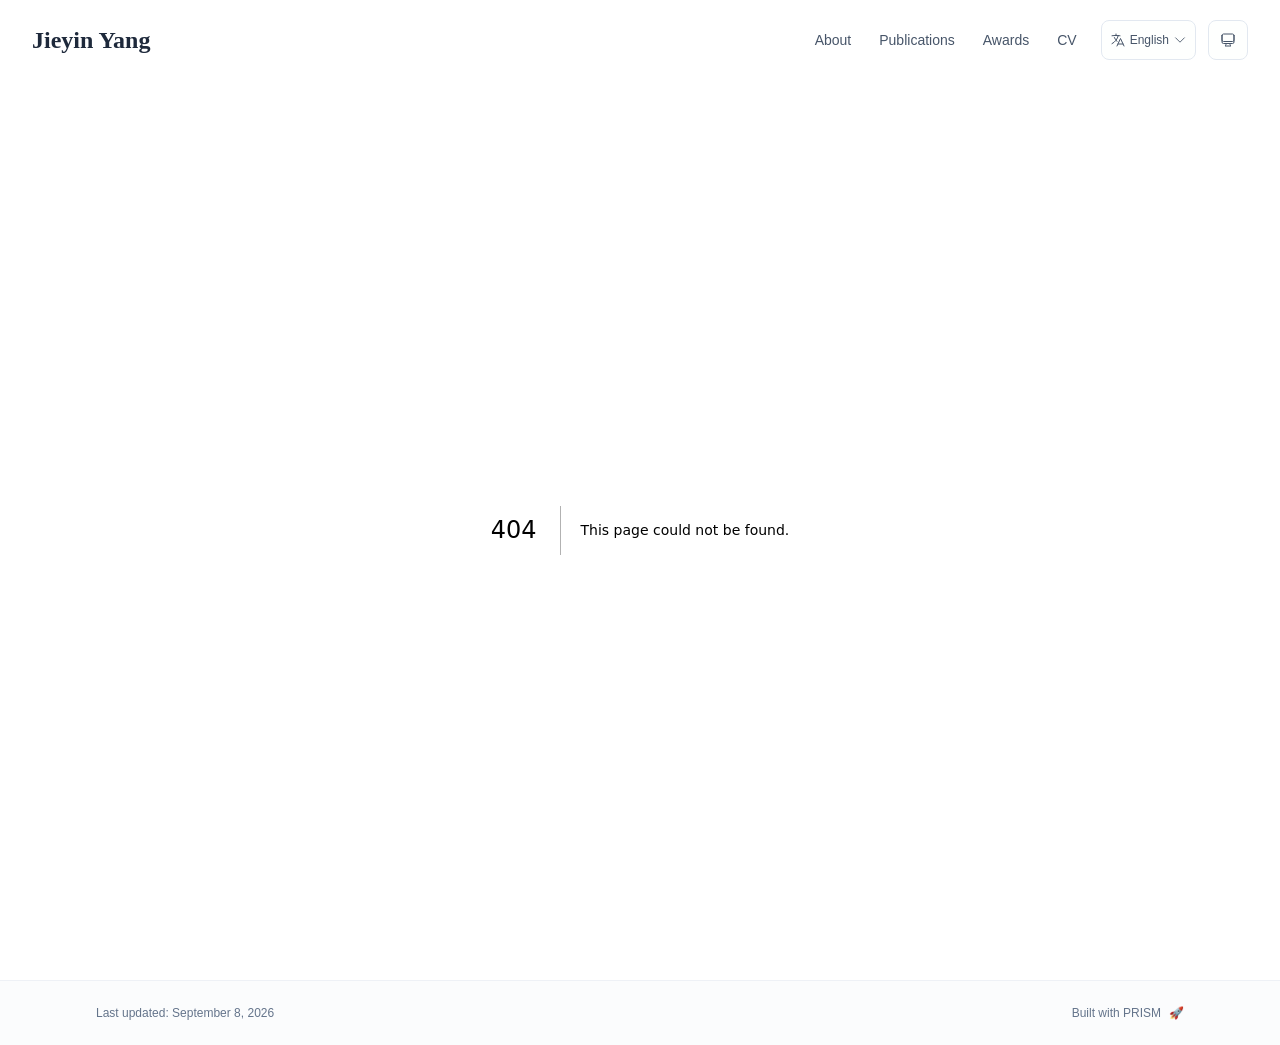
==== commit b5e7544b: "add postdoc" ====
--- a/404/index.html
+++ b/404/index.html
@@ -1,4 +1,4 @@
-<!DOCTYPE html><html lang="en" class="scroll-smooth"><head><meta charSet="utf-8"/><meta name="viewport" content="width=device-width, initial-scale=1"/><link rel="stylesheet" href="/_next/static/css/a105463da531fa47.css" data-precedence="next"/><link rel="preload" as="script" fetchPriority="low" href="/_next/static/chunks/webpack-af78f5c2c11af041.js"/><script src="/_next/static/chunks/4bd1b696-70b6d399998de86a.js" async=""></script><script src="/_next/static/chunks/684-5aaa8290a129f299.js" async=""></script><script src="/_next/static/chunks/main-app-98433ea783507eb0.js" async=""></script><script src="/_next/static/chunks/461-a9a5d7b05a71d978.js" async=""></script><script src="/_next/static/chunks/874-6cc630662f3664af.js" async=""></script><script src="/_next/static/chunks/291-e39730cc9327e39b.js" async=""></script><script src="/_next/static/chunks/app/layout-aa29f92644f86e2a.js" async=""></script><meta name="robots" content="noindex"/><title>404: This page could not be found.</title><link rel="icon" href="/favicon.svg" type="image/svg+xml"/><link rel="dns-prefetch" href="https://jialeliu.com"/><link rel="preconnect" href="https://jialeliu.com" crossorigin=""/><link rel="preload" as="font" type="font/woff2" href="https://jialeliu.com/fonts/georgiab.woff2" crossorigin=""/><script>
+<!DOCTYPE html><html lang="en" class="scroll-smooth"><head><meta charSet="utf-8"/><meta name="viewport" content="width=device-width, initial-scale=1"/><link rel="stylesheet" href="/_next/static/css/a105463da531fa47.css" data-precedence="next"/><link rel="preload" as="script" fetchPriority="low" href="/_next/static/chunks/webpack-af78f5c2c11af041.js"/><script src="/_next/static/chunks/4bd1b696-70b6d399998de86a.js" async=""></script><script src="/_next/static/chunks/684-5aaa8290a129f299.js" async=""></script><script src="/_next/static/chunks/main-app-98433ea783507eb0.js" async=""></script><script src="/_next/static/chunks/461-a9a5d7b05a71d978.js" async=""></script><script src="/_next/static/chunks/874-6cc630662f3664af.js" async=""></script><script src="/_next/static/chunks/291-e39730cc9327e39b.js" async=""></script><script src="/_next/static/chunks/app/layout-fa8da1b787d8cdd3.js" async=""></script><meta name="robots" content="noindex"/><title>404: This page could not be found.</title><link rel="icon" href="/favicon.svg" type="image/svg+xml"/><link rel="dns-prefetch" href="https://jialeliu.com"/><link rel="preconnect" href="https://jialeliu.com" crossorigin=""/><link rel="preload" as="font" type="font/woff2" href="https://jialeliu.com/fonts/georgiab.woff2" crossorigin=""/><script>
               try {
                 const theme = localStorage.getItem('theme-storage');
                 const parsed = theme ? JSON.parse(theme) : null;
@@ -57,4 +57,4 @@
       root.lang = 'en';
       root.setAttribute('data-locale', 'en');
     }
-  </script><title>Jieyin Yang</title><meta name="description" content="PhD student at Academy of Mathematics and Systems Science (AMSS), University of Chinese Academy of Sciences (UCAS)"/><meta name="author" content="Jieyin Yang"/><meta name="keywords" content="Jieyin Yang,PhD,Research,Academy of Mathematics and Systems Science (AMSS), University of Chinese Academy of Sciences (UCAS)"/><meta name="creator" content="Jieyin Yang"/><meta name="publisher" content="Jieyin Yang"/><meta property="og:title" content="Jieyin Yang"/><meta property="og:description" content="PhD student at Academy of Mathematics and Systems Science (AMSS), University of Chinese Academy of Sciences (UCAS)"/><meta property="og:site_name" content="Jieyin Yang&#x27;s Academic Website"/><meta property="og:locale" content="en_US"/><meta property="og:type" content="website"/><meta name="twitter:card" content="summary"/><meta name="twitter:title" content="Jieyin Yang"/><meta name="twitter:description" content="PhD student at Academy of Mathematics and Systems Science (AMSS), University of Chinese Academy of Sciences (UCAS)"/><link rel="icon" href="/favicon.svg"/><script>document.querySelectorAll('body link[rel="icon"], body link[rel="apple-touch-icon"]').forEach(el => document.head.appendChild(el))</script><script src="/_next/static/chunks/polyfills-42372ed130431b0a.js" noModule=""></script></head><body class="font-sans antialiased"><div style="visibility:hidden"><nav class="fixed top-0 left-0 right-0 z-50" data-headlessui-state=""><div class="transition-all duration-300 ease-out bg-transparent" style="transform:translateY(-100px)"><div class="max-w-7xl mx-auto px-4 sm:px-6 lg:px-8"><div class="flex justify-between items-center h-16 lg:h-20"><div class="flex-shrink-0" tabindex="0"><a class="text-xl lg:text-2xl font-serif font-semibold text-primary hover:text-accent transition-colors duration-200" href="/">Jieyin Yang</a></div><div class="hidden lg:block"><div class="ml-10 flex items-center space-x-3"><div class="relative flex items-baseline space-x-1"><a data-nav-href="/" class="relative px-3 py-2 text-sm font-medium rounded-lg transition-colors duration-150 text-neutral-600" href="/">About</a><a data-nav-href="/publications" class="relative px-3 py-2 text-sm font-medium rounded-lg transition-colors duration-150 text-neutral-600" href="/publications/">Publications</a><a data-nav-href="/awards" class="relative px-3 py-2 text-sm font-medium rounded-lg transition-colors duration-150 text-neutral-600" href="/awards/">Awards</a><a data-nav-href="/cv" class="relative px-3 py-2 text-sm font-medium rounded-lg transition-colors duration-150 text-neutral-600" href="/cv/">CV</a></div><div class="flex items-center justify-center w-14 h-10 rounded-lg border border-neutral-200 dark:border-[rgba(148,163,184,0.24)] bg-background dark:bg-neutral-800"><div class="w-6 h-4 rounded bg-neutral-300 animate-pulse"></div></div><div class="flex items-center justify-center w-10 h-10 rounded-lg border border-neutral-200 dark:border-[rgba(148,163,184,0.24)] bg-background dark:bg-neutral-800"><div class="w-4 h-4 rounded-full bg-neutral-300 animate-pulse"></div></div></div></div><div class="lg:hidden flex items-center space-x-2"><div class="flex items-center justify-center w-14 h-10 rounded-lg border border-neutral-200 dark:border-[rgba(148,163,184,0.24)] bg-background dark:bg-neutral-800"><div class="w-6 h-4 rounded bg-neutral-300 animate-pulse"></div></div><div class="flex items-center justify-center w-10 h-10 rounded-lg border border-neutral-200 dark:border-[rgba(148,163,184,0.24)] bg-background dark:bg-neutral-800"><div class="w-4 h-4 rounded-full bg-neutral-300 animate-pulse"></div></div><button class="inline-flex items-center justify-center p-2 rounded-md text-neutral-600 hover:text-primary hover:bg-neutral-100 dark:hover:bg-neutral-800 focus:outline-none focus:ring-2 focus:ring-inset focus:ring-accent transition-colors duration-200" id="headlessui-disclosure-button-«R7pdb»" type="button" aria-expanded="false" data-headlessui-state=""><span class="sr-only">Open main menu</span><div><svg xmlns="http://www.w3.org/2000/svg" fill="none" viewBox="0 0 24 24" stroke-width="1.5" stroke="currentColor" aria-hidden="true" data-slot="icon" class="block h-6 w-6"><path stroke-linecap="round" stroke-linejoin="round" d="M3.75 6.75h16.5M3.75 12h16.5m-16.5 5.25h16.5"></path></svg></div></button></div></div></div></div></nav><main class="min-h-screen pt-16 lg:pt-20"><div style="font-family:system-ui,&quot;Segoe UI&quot;,Roboto,Helvetica,Arial,sans-serif,&quot;Apple Color Emoji&quot;,&quot;Segoe UI Emoji&quot;;height:100vh;text-align:center;display:flex;flex-direction:column;align-items:center;justify-content:center"><div><style>body{color:#000;background:#fff;margin:0}.next-error-h1{border-right:1px solid rgba(0,0,0,.3)}@media (prefers-color-scheme:dark){body{color:#fff;background:#000}.next-error-h1{border-right:1px solid rgba(255,255,255,.3)}}</style><h1 class="next-error-h1" style="display:inline-block;margin:0 20px 0 0;padding:0 23px 0 0;font-size:24px;font-weight:500;vertical-align:top;line-height:49px">404</h1><div style="display:inline-block"><h2 style="font-size:14px;font-weight:400;line-height:49px;margin:0">This page could not be found.</h2></div></div></div><!--$--><!--/$--><!--$--><!--/$--></main><footer class="border-t border-neutral-200/50 bg-neutral-50/50 dark:bg-neutral-900/50 dark:border-neutral-700/50"><div class="max-w-6xl mx-auto px-4 sm:px-6 lg:px-8 py-6"><div class="flex flex-col sm:flex-row justify-between items-center gap-2"><p class="text-xs text-neutral-500">Last updated<!-- -->: <!-- -->April 17, 2026</p><p class="text-xs text-neutral-500 flex items-center"><a href="https://github.com/xyjoey/PRISM" target="_blank" rel="noopener noreferrer">Built with PRISM</a><span class="ml-2">🚀</span></p></div></div></footer></div><script src="/_next/static/chunks/webpack-af78f5c2c11af041.js" async=""></script><script>(self.__next_f=self.__next_f||[]).push([0])</script><script>self.__next_f.push([1,"1:\"$Sreact.fragment\"\n3:I[3719,[\"461\",\"static/chunks/461-a9a5d7b05a71d978.js\",\"874\",\"static/chunks/874-6cc630662f3664af.js\",\"291\",\"static/chunks/291-e39730cc9327e39b.js\",\"177\",\"static/chunks/app/layout-aa29f92644f86e2a.js\"],\"ThemeProvider\"]\n4:I[310,[\"461\",\"static/chunks/461-a9a5d7b05a71d978.js\",\"874\",\"static/chunks/874-6cc630662f3664af.js\",\"291\",\"static/chunks/291-e39730cc9327e39b.js\",\"177\",\"static/chunks/app/layout-aa29f92644f86e2a.js\"],\"LocaleProvider\"]\n5:I[4574,[\"461\",\"static/chunks/461-a9a5d7b05a71d978.js\",\"874\",\"static/chunks/874-6cc630662f3664af.js\",\"291\",\"static/chunks/291-e39730cc9327e39b.js\",\"177\",\"static/chunks/app/layout-aa29f92644f86e2a.js\"],\"default\"]\n6:I[7555,[],\"\"]\n7:I[1295,[],\"\"]\n8:I[2548,[\"461\",\"static/chunks/461-a9a5d7b05a71d978.js\",\"874\",\"static/chunks/874-6cc630662f3664af.js\",\"291\",\"static/chunks/291-e39730cc9327e39b.js\",\"177\",\"static/chunks/app/layout-aa29f92644f86e2a.js\"],\"default\"]\n9:I[9665,[],\"MetadataBoundary\"]\nb:I[9665,[],\"OutletBoundary\"]\ne:I[4911,[],\"AsyncMetadataOutlet\"]\n10:I[9665,[],\"ViewportBoundary\"]\n12:I[6614,[],\"\"]\n:HL[\"/_next/static/css/a105463da531fa47.css\",\"style\"]\n2:T590,\n    try {\n      const cfg = {\"enabled\":true,\"locales\":[\"zh\",\"en\"],\"defaultLocale\":\"en\",\"mode\":\"auto\",\"fixedLocale\":\"en\",\"persist\":true,\"switcher\":true,\"labels\":{\"zh\":\"中文\",\"en\":\"English\"}};\n      const storageKey = 'locale-storage';\n      const normalize = (value) =\u003e typeof value === 'string' ? value.trim().replace('_', '-').toLowerCase() : '';\n      const matchLocale = (candidate) =\u003e {\n        const normalized = normalize(candidate);\n        if (!normalized) return null;\n        if (cfg.locales.includes(normalized)) return normalized;\n        const language = normalized.split('-')[0];\n        if (cfg.locales.includes(language)) return language;\n        return null;\n      };\n\n      let resolved = null;\n\n      if (cfg.persist) {\n        resolved = matchLocale(localStorage.getItem(storageKey));\n      }\n\n      if (!resolved) {\n        if (cfg.mode === 'fixed') {\n          resolved = cfg.fixedLocale;\n        }"])</script><script>self.__next_f.push([1," else {\n          resolved = matchLocale(navigator.language);\n        }\n      }\n\n      if (!resolved) {\n        resolved = cfg.defaultLocale;\n      }\n\n      const root = document.documentElement;\n      root.lang = resolved;\n      root.setAttribute('data-locale', resolved);\n\n      if (cfg.persist) {\n        localStorage.setItem(storageKey, resolved);\n      }\n    } catch (e) {\n      const root = document.documentElement;\n      root.lang = 'en';\n      root.setAttribute('data-locale', 'en');\n    }\n  "])</script><script>self.__next_f.push([1,"0:{\"P\":null,\"b\":\"R4NTTKuLAwRxodMiKyCyL\",\"p\":\"\",\"c\":[\"\",\"_not-found\",\"\"],\"i\":false,\"f\":[[[\"\",{\"children\":[\"/_not-found\",{\"children\":[\"__PAGE__\",{}]}]},\"$undefined\",\"$undefined\",true],[\"\",[\"$\",\"$1\",\"c\",{\"children\":[[[\"$\",\"link\",\"0\",{\"rel\":\"stylesheet\",\"href\":\"/_next/static/css/a105463da531fa47.css\",\"precedence\":\"next\",\"crossOrigin\":\"$undefined\",\"nonce\":\"$undefined\"}]],[\"$\",\"html\",null,{\"lang\":\"en\",\"className\":\"scroll-smooth\",\"suppressHydrationWarning\":true,\"children\":[[\"$\",\"head\",null,{\"children\":[[\"$\",\"link\",null,{\"rel\":\"icon\",\"href\":\"/favicon.svg\",\"type\":\"image/svg+xml\"}],[\"$\",\"link\",null,{\"rel\":\"dns-prefetch\",\"href\":\"https://jialeliu.com\"}],[\"$\",\"link\",null,{\"rel\":\"preconnect\",\"href\":\"https://jialeliu.com\",\"crossOrigin\":\"\"}],[\"$\",\"link\",null,{\"rel\":\"preload\",\"as\":\"font\",\"type\":\"font/woff2\",\"href\":\"https://jialeliu.com/fonts/georgiab.woff2\",\"crossOrigin\":\"\"}],[\"$\",\"script\",null,{\"dangerouslySetInnerHTML\":{\"__html\":\"\\n              try {\\n                const theme = localStorage.getItem('theme-storage');\\n                const parsed = theme ? JSON.parse(theme) : null;\\n                const setting = parsed?.state?.theme || 'system';\\n                const prefersDark = typeof window !== 'undefined' \u0026\u0026 window.matchMedia \u0026\u0026 window.matchMedia('(prefers-color-scheme: dark)').matches;\\n                const effective = setting === 'dark' ? 'dark' : (setting === 'light' ? 'light' : (prefersDark ? 'dark' : 'light'));\\n                var root = document.documentElement;\\n                root.classList.add(effective);\\n                root.setAttribute('data-theme', effective);\\n              } catch (e) {\\n                var root = document.documentElement;\\n                root.classList.add('light');\\n                root.setAttribute('data-theme', 'light');\\n              }\\n            \"}}],[\"$\",\"script\",null,{\"dangerouslySetInnerHTML\":{\"__html\":\"$2\"}}]]}],[\"$\",\"body\",null,{\"className\":\"font-sans antialiased\",\"children\":[\"$\",\"$L3\",null,{\"children\":[\"$\",\"$L4\",null,{\"config\":{\"enabled\":true,\"locales\":[\"zh\",\"en\"],\"defaultLocale\":\"en\",\"mode\":\"auto\",\"fixedLocale\":\"en\",\"persist\":true,\"switcher\":true,\"labels\":{\"zh\":\"中文\",\"en\":\"English\"}},\"children\":[[\"$\",\"$L5\",null,{\"items\":[{\"title\":\"About\",\"type\":\"page\",\"target\":\"about\",\"href\":\"/\"},{\"title\":\"Publications\",\"type\":\"page\",\"target\":\"publications\",\"href\":\"/publications\"},{\"title\":\"Awards\",\"type\":\"page\",\"target\":\"awards\",\"href\":\"/awards\"},{\"title\":\"CV\",\"type\":\"page\",\"target\":\"cv\",\"href\":\"/cv\"}],\"siteTitle\":\"Jieyin Yang\",\"enableOnePageMode\":false,\"i18n\":\"$0:f:0:1:1:props:children:1:props:children:1:props:children:props:children:props:config\",\"itemsByLocale\":{\"zh\":[{\"title\":\"关于我\",\"type\":\"page\",\"target\":\"about\",\"href\":\"/\"},{\"title\":\"论文\",\"type\":\"page\",\"target\":\"publications\",\"href\":\"/publications\"},{\"title\":\"奖项\",\"type\":\"page\",\"target\":\"awards\",\"href\":\"/awards\"},{\"title\":\"简历\",\"type\":\"page\",\"target\":\"cv\",\"href\":\"/cv\"}],\"en\":[{\"title\":\"About\",\"type\":\"page\",\"target\":\"about\",\"href\":\"/\"},{\"title\":\"Publications\",\"type\":\"page\",\"target\":\"publications\",\"href\":\"/publications\"},{\"title\":\"Awards\",\"type\":\"page\",\"target\":\"awards\",\"href\":\"/awards\"},{\"title\":\"CV\",\"type\":\"page\",\"target\":\"cv\",\"href\":\"/cv\"}]},\"siteTitleByLocale\":{\"zh\":\"杨婕吟\",\"en\":\"Jieyin Yang\"}}],[\"$\",\"main\",null,{\"className\":\"min-h-screen pt-16 lg:pt-20\",\"children\":[\"$\",\"$L6\",null,{\"parallelRouterKey\":\"children\",\"error\":\"$undefined\",\"errorStyles\":\"$undefined\",\"errorScripts\":\"$undefined\",\"template\":[\"$\",\"$L7\",null,{}],\"templateStyles\":\"$undefined\",\"templateScripts\":\"$undefined\",\"notFound\":[[[\"$\",\"title\",null,{\"children\":\"404: This page could not be found.\"}],[\"$\",\"div\",null,{\"style\":{\"fontFamily\":\"system-ui,\\\"Segoe UI\\\",Roboto,Helvetica,Arial,sans-serif,\\\"Apple Color Emoji\\\",\\\"Segoe UI Emoji\\\"\",\"height\":\"100vh\",\"textAlign\":\"center\",\"display\":\"flex\",\"flexDirection\":\"column\",\"alignItems\":\"center\",\"justifyContent\":\"center\"},\"children\":[\"$\",\"div\",null,{\"children\":[[\"$\",\"style\",null,{\"dangerouslySetInnerHTML\":{\"__html\":\"body{color:#000;background:#fff;margin:0}.next-error-h1{border-right:1px solid rgba(0,0,0,.3)}@media (prefers-color-scheme:dark){body{color:#fff;background:#000}.next-error-h1{border-right:1px solid rgba(255,255,255,.3)}}\"}}],[\"$\",\"h1\",null,{\"className\":\"next-error-h1\",\"style\":{\"display\":\"inline-block\",\"margin\":\"0 20px 0 0\",\"padding\":\"0 23px 0 0\",\"fontSize\":24,\"fontWeight\":500,\"verticalAlign\":\"top\",\"lineHeight\":\"49px\"},\"children\":404}],[\"$\",\"div\",null,{\"style\":{\"display\":\"inline-block\"},\"children\":[\"$\",\"h2\",null,{\"style\":{\"fontSize\":14,\"fontWeight\":400,\"lineHeight\":\"49px\",\"margin\":0},\"children\":\"This page could not be found.\"}]}]]}]}]],[]],\"forbidden\":\"$undefined\",\"unauthorized\":\"$undefined\"}]}],[\"$\",\"$L8\",null,{\"lastUpdated\":\"April 17, 2026\",\"lastUpdatedByLocale\":{\"zh\":\"2026年04月17日\",\"en\":\"April 17, 2026\"},\"defaultLocale\":\"en\"}]]}]}]}]]}]]}],{\"children\":[\"/_not-found\",[\"$\",\"$1\",\"c\",{\"children\":[null,[\"$\",\"$L6\",null,{\"parallelRouterKey\":\"children\",\"error\":\"$undefined\",\"errorStyles\":\"$undefined\",\"errorScripts\":\"$undefined\",\"template\":[\"$\",\"$L7\",null,{}],\"templateStyles\":\"$undefined\",\"templateScripts\":\"$undefined\",\"notFound\":\"$undefined\",\"forbidden\":\"$undefined\",\"unauthorized\":\"$undefined\"}]]}],{\"children\":[\"__PAGE__\",[\"$\",\"$1\",\"c\",{\"children\":[[[\"$\",\"title\",null,{\"children\":\"404: This page could not be found.\"}],[\"$\",\"div\",null,{\"style\":\"$0:f:0:1:1:props:children:1:props:children:1:props:children:props:children:props:children:1:props:children:props:notFound:0:1:props:style\",\"children\":[\"$\",\"div\",null,{\"children\":[[\"$\",\"style\",null,{\"dangerouslySetInnerHTML\":{\"__html\":\"body{color:#000;background:#fff;margin:0}.next-error-h1{border-right:1px solid rgba(0,0,0,.3)}@media (prefers-color-scheme:dark){body{color:#fff;background:#000}.next-error-h1{border-right:1px solid rgba(255,255,255,.3)}}\"}}],[\"$\",\"h1\",null,{\"className\":\"next-error-h1\",\"style\":\"$0:f:0:1:1:props:children:1:props:children:1:props:children:props:children:props:children:1:props:children:props:notFound:0:1:props:children:props:children:1:props:style\",\"children\":404}],[\"$\",\"div\",null,{\"style\":\"$0:f:0:1:1:props:children:1:props:children:1:props:children:props:children:props:children:1:props:children:props:notFound:0:1:props:children:props:children:2:props:style\",\"children\":[\"$\",\"h2\",null,{\"style\":\"$0:f:0:1:1:props:children:1:props:children:1:props:children:props:children:props:children:1:props:children:props:notFound:0:1:props:children:props:children:2:props:children:props:style\",\"children\":\"This page could not be found.\"}]}]]}]}]],[\"$\",\"$L9\",null,{\"children\":\"$La\"}],null,[\"$\",\"$Lb\",null,{\"children\":[\"$Lc\",\"$Ld\",[\"$\",\"$Le\",null,{\"promise\":\"$@f\"}]]}]]}],{},null,false]},null,false]},null,false],[\"$\",\"$1\",\"h\",{\"children\":[[\"$\",\"meta\",null,{\"name\":\"robots\",\"content\":\"noindex\"}],[\"$\",\"$1\",\"jTEiZ56dPDsxqpriSo9Nc\",{\"children\":[[\"$\",\"$L10\",null,{\"children\":\"$L11\"}],null]}],null]}],false]],\"m\":\"$undefined\",\"G\":[\"$12\",\"$undefined\"],\"s\":false,\"S\":true}\n"])</script><script>self.__next_f.push([1,"13:\"$Sreact.suspense\"\n14:I[4911,[],\"AsyncMetadata\"]\na:[\"$\",\"$13\",null,{\"fallback\":null,\"children\":[\"$\",\"$L14\",null,{\"promise\":\"$@15\"}]}]\n"])</script><script>self.__next_f.push([1,"d:null\n"])</script><script>self.__next_f.push([1,"11:[[\"$\",\"meta\",\"0\",{\"charSet\":\"utf-8\"}],[\"$\",\"meta\",\"1\",{\"name\":\"viewport\",\"content\":\"width=device-width, initial-scale=1\"}]]\nc:null\n"])</script><script>self.__next_f.push([1,"15:{\"metadata\":[[\"$\",\"title\",\"0\",{\"children\":\"Jieyin Yang\"}],[\"$\",\"meta\",\"1\",{\"name\":\"description\",\"content\":\"PhD student at Academy of Mathematics and Systems Science (AMSS), University of Chinese Academy of Sciences (UCAS)\"}],[\"$\",\"meta\",\"2\",{\"name\":\"author\",\"content\":\"Jieyin Yang\"}],[\"$\",\"meta\",\"3\",{\"name\":\"keywords\",\"content\":\"Jieyin Yang,PhD,Research,Academy of Mathematics and Systems Science (AMSS), University of Chinese Academy of Sciences (UCAS)\"}],[\"$\",\"meta\",\"4\",{\"name\":\"creator\",\"content\":\"Jieyin Yang\"}],[\"$\",\"meta\",\"5\",{\"name\":\"publisher\",\"content\":\"Jieyin Yang\"}],[\"$\",\"meta\",\"6\",{\"property\":\"og:title\",\"content\":\"Jieyin Yang\"}],[\"$\",\"meta\",\"7\",{\"property\":\"og:description\",\"content\":\"PhD student at Academy of Mathematics and Systems Science (AMSS), University of Chinese Academy of Sciences (UCAS)\"}],[\"$\",\"meta\",\"8\",{\"property\":\"og:site_name\",\"content\":\"Jieyin Yang's Academic Website\"}],[\"$\",\"meta\",\"9\",{\"property\":\"og:locale\",\"content\":\"en_US\"}],[\"$\",\"meta\",\"10\",{\"property\":\"og:type\",\"content\":\"website\"}],[\"$\",\"meta\",\"11\",{\"name\":\"twitter:card\",\"content\":\"summary\"}],[\"$\",\"meta\",\"12\",{\"name\":\"twitter:title\",\"content\":\"Jieyin Yang\"}],[\"$\",\"meta\",\"13\",{\"name\":\"twitter:description\",\"content\":\"PhD student at Academy of Mathematics and Systems Science (AMSS), University of Chinese Academy of Sciences (UCAS)\"}],[\"$\",\"link\",\"14\",{\"rel\":\"icon\",\"href\":\"/favicon.svg\"}]],\"error\":null,\"digest\":\"$undefined\"}\nf:{\"metadata\":\"$15:metadata\",\"error\":null,\"digest\":\"$undefined\"}\n"])</script></body></html>+  </script><title>Jieyin Yang</title><meta name="description" content="Postdoc at Interactive Geometry Lab (IGL), ETH Zurich"/><meta name="author" content="Jieyin Yang"/><meta name="keywords" content="Jieyin Yang,Postdoc,Postdoctoral Researcher,Computer Graphics,Computer-Aided Design,Research,ETH Zurich"/><meta name="creator" content="Jieyin Yang"/><meta name="publisher" content="Jieyin Yang"/><meta property="og:title" content="Jieyin Yang"/><meta property="og:description" content="Postdoc at Interactive Geometry Lab (IGL), ETH Zurich"/><meta property="og:site_name" content="Jieyin Yang&#x27;s Academic Website"/><meta property="og:locale" content="en_US"/><meta property="og:type" content="website"/><meta name="twitter:card" content="summary"/><meta name="twitter:title" content="Jieyin Yang"/><meta name="twitter:description" content="Postdoc at Interactive Geometry Lab (IGL), ETH Zurich"/><link rel="icon" href="/favicon.svg"/><script>document.querySelectorAll('body link[rel="icon"], body link[rel="apple-touch-icon"]').forEach(el => document.head.appendChild(el))</script><script src="/_next/static/chunks/polyfills-42372ed130431b0a.js" noModule=""></script></head><body class="font-sans antialiased"><div style="visibility:hidden"><nav class="fixed top-0 left-0 right-0 z-50" data-headlessui-state=""><div class="transition-all duration-300 ease-out bg-transparent" style="transform:translateY(-100px)"><div class="max-w-7xl mx-auto px-4 sm:px-6 lg:px-8"><div class="flex justify-between items-center h-16 lg:h-20"><div class="flex-shrink-0" tabindex="0"><a class="text-xl lg:text-2xl font-serif font-semibold text-primary hover:text-accent transition-colors duration-200" href="/">Jieyin Yang</a></div><div class="hidden lg:block"><div class="ml-10 flex items-center space-x-3"><div class="relative flex items-baseline space-x-1"><a data-nav-href="/" class="relative px-3 py-2 text-sm font-medium rounded-lg transition-colors duration-150 text-neutral-600" href="/">About</a><a data-nav-href="/publications" class="relative px-3 py-2 text-sm font-medium rounded-lg transition-colors duration-150 text-neutral-600" href="/publications/">Publications</a><a data-nav-href="/awards" class="relative px-3 py-2 text-sm font-medium rounded-lg transition-colors duration-150 text-neutral-600" href="/awards/">Awards</a><a data-nav-href="/cv" class="relative px-3 py-2 text-sm font-medium rounded-lg transition-colors duration-150 text-neutral-600" href="/cv/">CV</a></div><div class="flex items-center justify-center w-14 h-10 rounded-lg border border-neutral-200 dark:border-[rgba(148,163,184,0.24)] bg-background dark:bg-neutral-800"><div class="w-6 h-4 rounded bg-neutral-300 animate-pulse"></div></div><div class="flex items-center justify-center w-10 h-10 rounded-lg border border-neutral-200 dark:border-[rgba(148,163,184,0.24)] bg-background dark:bg-neutral-800"><div class="w-4 h-4 rounded-full bg-neutral-300 animate-pulse"></div></div></div></div><div class="lg:hidden flex items-center space-x-2"><div class="flex items-center justify-center w-14 h-10 rounded-lg border border-neutral-200 dark:border-[rgba(148,163,184,0.24)] bg-background dark:bg-neutral-800"><div class="w-6 h-4 rounded bg-neutral-300 animate-pulse"></div></div><div class="flex items-center justify-center w-10 h-10 rounded-lg border border-neutral-200 dark:border-[rgba(148,163,184,0.24)] bg-background dark:bg-neutral-800"><div class="w-4 h-4 rounded-full bg-neutral-300 animate-pulse"></div></div><button class="inline-flex items-center justify-center p-2 rounded-md text-neutral-600 hover:text-primary hover:bg-neutral-100 dark:hover:bg-neutral-800 focus:outline-none focus:ring-2 focus:ring-inset focus:ring-accent transition-colors duration-200" id="headlessui-disclosure-button-«R7pdb»" type="button" aria-expanded="false" data-headlessui-state=""><span class="sr-only">Open main menu</span><div><svg xmlns="http://www.w3.org/2000/svg" fill="none" viewBox="0 0 24 24" stroke-width="1.5" stroke="currentColor" aria-hidden="true" data-slot="icon" class="block h-6 w-6"><path stroke-linecap="round" stroke-linejoin="round" d="M3.75 6.75h16.5M3.75 12h16.5m-16.5 5.25h16.5"></path></svg></div></button></div></div></div></div></nav><main class="min-h-screen pt-16 lg:pt-20"><div style="font-family:system-ui,&quot;Segoe UI&quot;,Roboto,Helvetica,Arial,sans-serif,&quot;Apple Color Emoji&quot;,&quot;Segoe UI Emoji&quot;;height:100vh;text-align:center;display:flex;flex-direction:column;align-items:center;justify-content:center"><div><style>body{color:#000;background:#fff;margin:0}.next-error-h1{border-right:1px solid rgba(0,0,0,.3)}@media (prefers-color-scheme:dark){body{color:#fff;background:#000}.next-error-h1{border-right:1px solid rgba(255,255,255,.3)}}</style><h1 class="next-error-h1" style="display:inline-block;margin:0 20px 0 0;padding:0 23px 0 0;font-size:24px;font-weight:500;vertical-align:top;line-height:49px">404</h1><div style="display:inline-block"><h2 style="font-size:14px;font-weight:400;line-height:49px;margin:0">This page could not be found.</h2></div></div></div><!--$--><!--/$--><!--$--><!--/$--></main><footer class="border-t border-neutral-200/50 bg-neutral-50/50 dark:bg-neutral-900/50 dark:border-neutral-700/50"><div class="max-w-6xl mx-auto px-4 sm:px-6 lg:px-8 py-6"><div class="flex flex-col sm:flex-row justify-between items-center gap-2"><p class="text-xs text-neutral-500">Last updated<!-- -->: <!-- -->September 8, 2026</p><p class="text-xs text-neutral-500 flex items-center"><a href="https://github.com/xyjoey/PRISM" target="_blank" rel="noopener noreferrer">Built with PRISM</a><span class="ml-2">🚀</span></p></div></div></footer></div><script src="/_next/static/chunks/webpack-af78f5c2c11af041.js" async=""></script><script>(self.__next_f=self.__next_f||[]).push([0])</script><script>self.__next_f.push([1,"1:\"$Sreact.fragment\"\n3:I[3719,[\"461\",\"static/chunks/461-a9a5d7b05a71d978.js\",\"874\",\"static/chunks/874-6cc630662f3664af.js\",\"291\",\"static/chunks/291-e39730cc9327e39b.js\",\"177\",\"static/chunks/app/layout-fa8da1b787d8cdd3.js\"],\"ThemeProvider\"]\n4:I[310,[\"461\",\"static/chunks/461-a9a5d7b05a71d978.js\",\"874\",\"static/chunks/874-6cc630662f3664af.js\",\"291\",\"static/chunks/291-e39730cc9327e39b.js\",\"177\",\"static/chunks/app/layout-fa8da1b787d8cdd3.js\"],\"LocaleProvider\"]\n5:I[4574,[\"461\",\"static/chunks/461-a9a5d7b05a71d978.js\",\"874\",\"static/chunks/874-6cc630662f3664af.js\",\"291\",\"static/chunks/291-e39730cc9327e39b.js\",\"177\",\"static/chunks/app/layout-fa8da1b787d8cdd3.js\"],\"default\"]\n6:I[7555,[],\"\"]\n7:I[1295,[],\"\"]\n8:I[2548,[\"461\",\"static/chunks/461-a9a5d7b05a71d978.js\",\"874\",\"static/chunks/874-6cc630662f3664af.js\",\"291\",\"static/chunks/291-e39730cc9327e39b.js\",\"177\",\"static/chunks/app/layout-fa8da1b787d8cdd3.js\"],\"default\"]\n9:I[9665,[],\"MetadataBoundary\"]\nb:I[9665,[],\"OutletBoundary\"]\ne:I[4911,[],\"AsyncMetadataOutlet\"]\n10:I[9665,[],\"ViewportBoundary\"]\n12:I[6614,[],\"\"]\n:HL[\"/_next/static/css/a105463da531fa47.css\",\"style\"]\n2:T590,\n    try {\n      const cfg = {\"enabled\":true,\"locales\":[\"zh\",\"en\"],\"defaultLocale\":\"en\",\"mode\":\"auto\",\"fixedLocale\":\"en\",\"persist\":true,\"switcher\":true,\"labels\":{\"zh\":\"中文\",\"en\":\"English\"}};\n      const storageKey = 'locale-storage';\n      const normalize = (value) =\u003e typeof value === 'string' ? value.trim().replace('_', '-').toLowerCase() : '';\n      const matchLocale = (candidate) =\u003e {\n        const normalized = normalize(candidate);\n        if (!normalized) return null;\n        if (cfg.locales.includes(normalized)) return normalized;\n        const language = normalized.split('-')[0];\n        if (cfg.locales.includes(language)) return language;\n        return null;\n      };\n\n      let resolved = null;\n\n      if (cfg.persist) {\n        resolved = matchLocale(localStorage.getItem(storageKey));\n      }\n\n      if (!resolved) {\n        if (cfg.mode === 'fixed') {\n          resolved = cfg.fixedLocale;\n        }"])</script><script>self.__next_f.push([1," else {\n          resolved = matchLocale(navigator.language);\n        }\n      }\n\n      if (!resolved) {\n        resolved = cfg.defaultLocale;\n      }\n\n      const root = document.documentElement;\n      root.lang = resolved;\n      root.setAttribute('data-locale', resolved);\n\n      if (cfg.persist) {\n        localStorage.setItem(storageKey, resolved);\n      }\n    } catch (e) {\n      const root = document.documentElement;\n      root.lang = 'en';\n      root.setAttribute('data-locale', 'en');\n    }\n  "])</script><script>self.__next_f.push([1,"0:{\"P\":null,\"b\":\"ElczMSuQpnkO0IZqj1v9i\",\"p\":\"\",\"c\":[\"\",\"_not-found\",\"\"],\"i\":false,\"f\":[[[\"\",{\"children\":[\"/_not-found\",{\"children\":[\"__PAGE__\",{}]}]},\"$undefined\",\"$undefined\",true],[\"\",[\"$\",\"$1\",\"c\",{\"children\":[[[\"$\",\"link\",\"0\",{\"rel\":\"stylesheet\",\"href\":\"/_next/static/css/a105463da531fa47.css\",\"precedence\":\"next\",\"crossOrigin\":\"$undefined\",\"nonce\":\"$undefined\"}]],[\"$\",\"html\",null,{\"lang\":\"en\",\"className\":\"scroll-smooth\",\"suppressHydrationWarning\":true,\"children\":[[\"$\",\"head\",null,{\"children\":[[\"$\",\"link\",null,{\"rel\":\"icon\",\"href\":\"/favicon.svg\",\"type\":\"image/svg+xml\"}],[\"$\",\"link\",null,{\"rel\":\"dns-prefetch\",\"href\":\"https://jialeliu.com\"}],[\"$\",\"link\",null,{\"rel\":\"preconnect\",\"href\":\"https://jialeliu.com\",\"crossOrigin\":\"\"}],[\"$\",\"link\",null,{\"rel\":\"preload\",\"as\":\"font\",\"type\":\"font/woff2\",\"href\":\"https://jialeliu.com/fonts/georgiab.woff2\",\"crossOrigin\":\"\"}],[\"$\",\"script\",null,{\"dangerouslySetInnerHTML\":{\"__html\":\"\\n              try {\\n                const theme = localStorage.getItem('theme-storage');\\n                const parsed = theme ? JSON.parse(theme) : null;\\n                const setting = parsed?.state?.theme || 'system';\\n                const prefersDark = typeof window !== 'undefined' \u0026\u0026 window.matchMedia \u0026\u0026 window.matchMedia('(prefers-color-scheme: dark)').matches;\\n                const effective = setting === 'dark' ? 'dark' : (setting === 'light' ? 'light' : (prefersDark ? 'dark' : 'light'));\\n                var root = document.documentElement;\\n                root.classList.add(effective);\\n                root.setAttribute('data-theme', effective);\\n              } catch (e) {\\n                var root = document.documentElement;\\n                root.classList.add('light');\\n                root.setAttribute('data-theme', 'light');\\n              }\\n            \"}}],[\"$\",\"script\",null,{\"dangerouslySetInnerHTML\":{\"__html\":\"$2\"}}]]}],[\"$\",\"body\",null,{\"className\":\"font-sans antialiased\",\"children\":[\"$\",\"$L3\",null,{\"children\":[\"$\",\"$L4\",null,{\"config\":{\"enabled\":true,\"locales\":[\"zh\",\"en\"],\"defaultLocale\":\"en\",\"mode\":\"auto\",\"fixedLocale\":\"en\",\"persist\":true,\"switcher\":true,\"labels\":{\"zh\":\"中文\",\"en\":\"English\"}},\"children\":[[\"$\",\"$L5\",null,{\"items\":[{\"title\":\"About\",\"type\":\"page\",\"target\":\"about\",\"href\":\"/\"},{\"title\":\"Publications\",\"type\":\"page\",\"target\":\"publications\",\"href\":\"/publications\"},{\"title\":\"Awards\",\"type\":\"page\",\"target\":\"awards\",\"href\":\"/awards\"},{\"title\":\"CV\",\"type\":\"page\",\"target\":\"cv\",\"href\":\"/cv\"}],\"siteTitle\":\"Jieyin Yang\",\"enableOnePageMode\":false,\"i18n\":\"$0:f:0:1:1:props:children:1:props:children:1:props:children:props:children:props:config\",\"itemsByLocale\":{\"zh\":[{\"title\":\"关于我\",\"type\":\"page\",\"target\":\"about\",\"href\":\"/\"},{\"title\":\"论文\",\"type\":\"page\",\"target\":\"publications\",\"href\":\"/publications\"},{\"title\":\"奖项\",\"type\":\"page\",\"target\":\"awards\",\"href\":\"/awards\"},{\"title\":\"简历\",\"type\":\"page\",\"target\":\"cv\",\"href\":\"/cv\"}],\"en\":[{\"title\":\"About\",\"type\":\"page\",\"target\":\"about\",\"href\":\"/\"},{\"title\":\"Publications\",\"type\":\"page\",\"target\":\"publications\",\"href\":\"/publications\"},{\"title\":\"Awards\",\"type\":\"page\",\"target\":\"awards\",\"href\":\"/awards\"},{\"title\":\"CV\",\"type\":\"page\",\"target\":\"cv\",\"href\":\"/cv\"}]},\"siteTitleByLocale\":{\"zh\":\"杨婕吟\",\"en\":\"Jieyin Yang\"}}],[\"$\",\"main\",null,{\"className\":\"min-h-screen pt-16 lg:pt-20\",\"children\":[\"$\",\"$L6\",null,{\"parallelRouterKey\":\"children\",\"error\":\"$undefined\",\"errorStyles\":\"$undefined\",\"errorScripts\":\"$undefined\",\"template\":[\"$\",\"$L7\",null,{}],\"templateStyles\":\"$undefined\",\"templateScripts\":\"$undefined\",\"notFound\":[[[\"$\",\"title\",null,{\"children\":\"404: This page could not be found.\"}],[\"$\",\"div\",null,{\"style\":{\"fontFamily\":\"system-ui,\\\"Segoe UI\\\",Roboto,Helvetica,Arial,sans-serif,\\\"Apple Color Emoji\\\",\\\"Segoe UI Emoji\\\"\",\"height\":\"100vh\",\"textAlign\":\"center\",\"display\":\"flex\",\"flexDirection\":\"column\",\"alignItems\":\"center\",\"justifyContent\":\"center\"},\"children\":[\"$\",\"div\",null,{\"children\":[[\"$\",\"style\",null,{\"dangerouslySetInnerHTML\":{\"__html\":\"body{color:#000;background:#fff;margin:0}.next-error-h1{border-right:1px solid rgba(0,0,0,.3)}@media (prefers-color-scheme:dark){body{color:#fff;background:#000}.next-error-h1{border-right:1px solid rgba(255,255,255,.3)}}\"}}],[\"$\",\"h1\",null,{\"className\":\"next-error-h1\",\"style\":{\"display\":\"inline-block\",\"margin\":\"0 20px 0 0\",\"padding\":\"0 23px 0 0\",\"fontSize\":24,\"fontWeight\":500,\"verticalAlign\":\"top\",\"lineHeight\":\"49px\"},\"children\":404}],[\"$\",\"div\",null,{\"style\":{\"display\":\"inline-block\"},\"children\":[\"$\",\"h2\",null,{\"style\":{\"fontSize\":14,\"fontWeight\":400,\"lineHeight\":\"49px\",\"margin\":0},\"children\":\"This page could not be found.\"}]}]]}]}]],[]],\"forbidden\":\"$undefined\",\"unauthorized\":\"$undefined\"}]}],[\"$\",\"$L8\",null,{\"lastUpdated\":\"September 8, 2026\",\"lastUpdatedByLocale\":{\"zh\":\"2026年09月08日\",\"en\":\"September 8, 2026\"},\"defaultLocale\":\"en\"}]]}]}]}]]}]]}],{\"children\":[\"/_not-found\",[\"$\",\"$1\",\"c\",{\"children\":[null,[\"$\",\"$L6\",null,{\"parallelRouterKey\":\"children\",\"error\":\"$undefined\",\"errorStyles\":\"$undefined\",\"errorScripts\":\"$undefined\",\"template\":[\"$\",\"$L7\",null,{}],\"templateStyles\":\"$undefined\",\"templateScripts\":\"$undefined\",\"notFound\":\"$undefined\",\"forbidden\":\"$undefined\",\"unauthorized\":\"$undefined\"}]]}],{\"children\":[\"__PAGE__\",[\"$\",\"$1\",\"c\",{\"children\":[[[\"$\",\"title\",null,{\"children\":\"404: This page could not be found.\"}],[\"$\",\"div\",null,{\"style\":\"$0:f:0:1:1:props:children:1:props:children:1:props:children:props:children:props:children:1:props:children:props:notFound:0:1:props:style\",\"children\":[\"$\",\"div\",null,{\"children\":[[\"$\",\"style\",null,{\"dangerouslySetInnerHTML\":{\"__html\":\"body{color:#000;background:#fff;margin:0}.next-error-h1{border-right:1px solid rgba(0,0,0,.3)}@media (prefers-color-scheme:dark){body{color:#fff;background:#000}.next-error-h1{border-right:1px solid rgba(255,255,255,.3)}}\"}}],[\"$\",\"h1\",null,{\"className\":\"next-error-h1\",\"style\":\"$0:f:0:1:1:props:children:1:props:children:1:props:children:props:children:props:children:1:props:children:props:notFound:0:1:props:children:props:children:1:props:style\",\"children\":404}],[\"$\",\"div\",null,{\"style\":\"$0:f:0:1:1:props:children:1:props:children:1:props:children:props:children:props:children:1:props:children:props:notFound:0:1:props:children:props:children:2:props:style\",\"children\":[\"$\",\"h2\",null,{\"style\":\"$0:f:0:1:1:props:children:1:props:children:1:props:children:props:children:props:children:1:props:children:props:notFound:0:1:props:children:props:children:2:props:children:props:style\",\"children\":\"This page could not be found.\"}]}]]}]}]],[\"$\",\"$L9\",null,{\"children\":\"$La\"}],null,[\"$\",\"$Lb\",null,{\"children\":[\"$Lc\",\"$Ld\",[\"$\",\"$Le\",null,{\"promise\":\"$@f\"}]]}]]}],{},null,false]},null,false]},null,false],[\"$\",\"$1\",\"h\",{\"children\":[[\"$\",\"meta\",null,{\"name\":\"robots\",\"content\":\"noindex\"}],[\"$\",\"$1\",\"89P_LOblHknyhhft1mp_D\",{\"children\":[[\"$\",\"$L10\",null,{\"children\":\"$L11\"}],null]}],null]}],false]],\"m\":\"$undefined\",\"G\":[\"$12\",\"$undefined\"],\"s\":false,\"S\":true}\n"])</script><script>self.__next_f.push([1,"13:\"$Sreact.suspense\"\n14:I[4911,[],\"AsyncMetadata\"]\na:[\"$\",\"$13\",null,{\"fallback\":null,\"children\":[\"$\",\"$L14\",null,{\"promise\":\"$@15\"}]}]\n"])</script><script>self.__next_f.push([1,"d:null\n"])</script><script>self.__next_f.push([1,"11:[[\"$\",\"meta\",\"0\",{\"charSet\":\"utf-8\"}],[\"$\",\"meta\",\"1\",{\"name\":\"viewport\",\"content\":\"width=device-width, initial-scale=1\"}]]\nc:null\n"])</script><script>self.__next_f.push([1,"15:{\"metadata\":[[\"$\",\"title\",\"0\",{\"children\":\"Jieyin Yang\"}],[\"$\",\"meta\",\"1\",{\"name\":\"description\",\"content\":\"Postdoc at Interactive Geometry Lab (IGL), ETH Zurich\"}],[\"$\",\"meta\",\"2\",{\"name\":\"author\",\"content\":\"Jieyin Yang\"}],[\"$\",\"meta\",\"3\",{\"name\":\"keywords\",\"content\":\"Jieyin Yang,Postdoc,Postdoctoral Researcher,Computer Graphics,Computer-Aided Design,Research,ETH Zurich\"}],[\"$\",\"meta\",\"4\",{\"name\":\"creator\",\"content\":\"Jieyin Yang\"}],[\"$\",\"meta\",\"5\",{\"name\":\"publisher\",\"content\":\"Jieyin Yang\"}],[\"$\",\"meta\",\"6\",{\"property\":\"og:title\",\"content\":\"Jieyin Yang\"}],[\"$\",\"meta\",\"7\",{\"property\":\"og:description\",\"content\":\"Postdoc at Interactive Geometry Lab (IGL), ETH Zurich\"}],[\"$\",\"meta\",\"8\",{\"property\":\"og:site_name\",\"content\":\"Jieyin Yang's Academic Website\"}],[\"$\",\"meta\",\"9\",{\"property\":\"og:locale\",\"content\":\"en_US\"}],[\"$\",\"meta\",\"10\",{\"property\":\"og:type\",\"content\":\"website\"}],[\"$\",\"meta\",\"11\",{\"name\":\"twitter:card\",\"content\":\"summary\"}],[\"$\",\"meta\",\"12\",{\"name\":\"twitter:title\",\"content\":\"Jieyin Yang\"}],[\"$\",\"meta\",\"13\",{\"name\":\"twitter:description\",\"content\":\"Postdoc at Interactive Geometry Lab (IGL), ETH Zurich\"}],[\"$\",\"link\",\"14\",{\"rel\":\"icon\",\"href\":\"/favicon.svg\"}]],\"error\":null,\"digest\":\"$undefined\"}\nf:{\"metadata\":\"$15:metadata\",\"error\":null,\"digest\":\"$undefined\"}\n"])</script></body></html>
